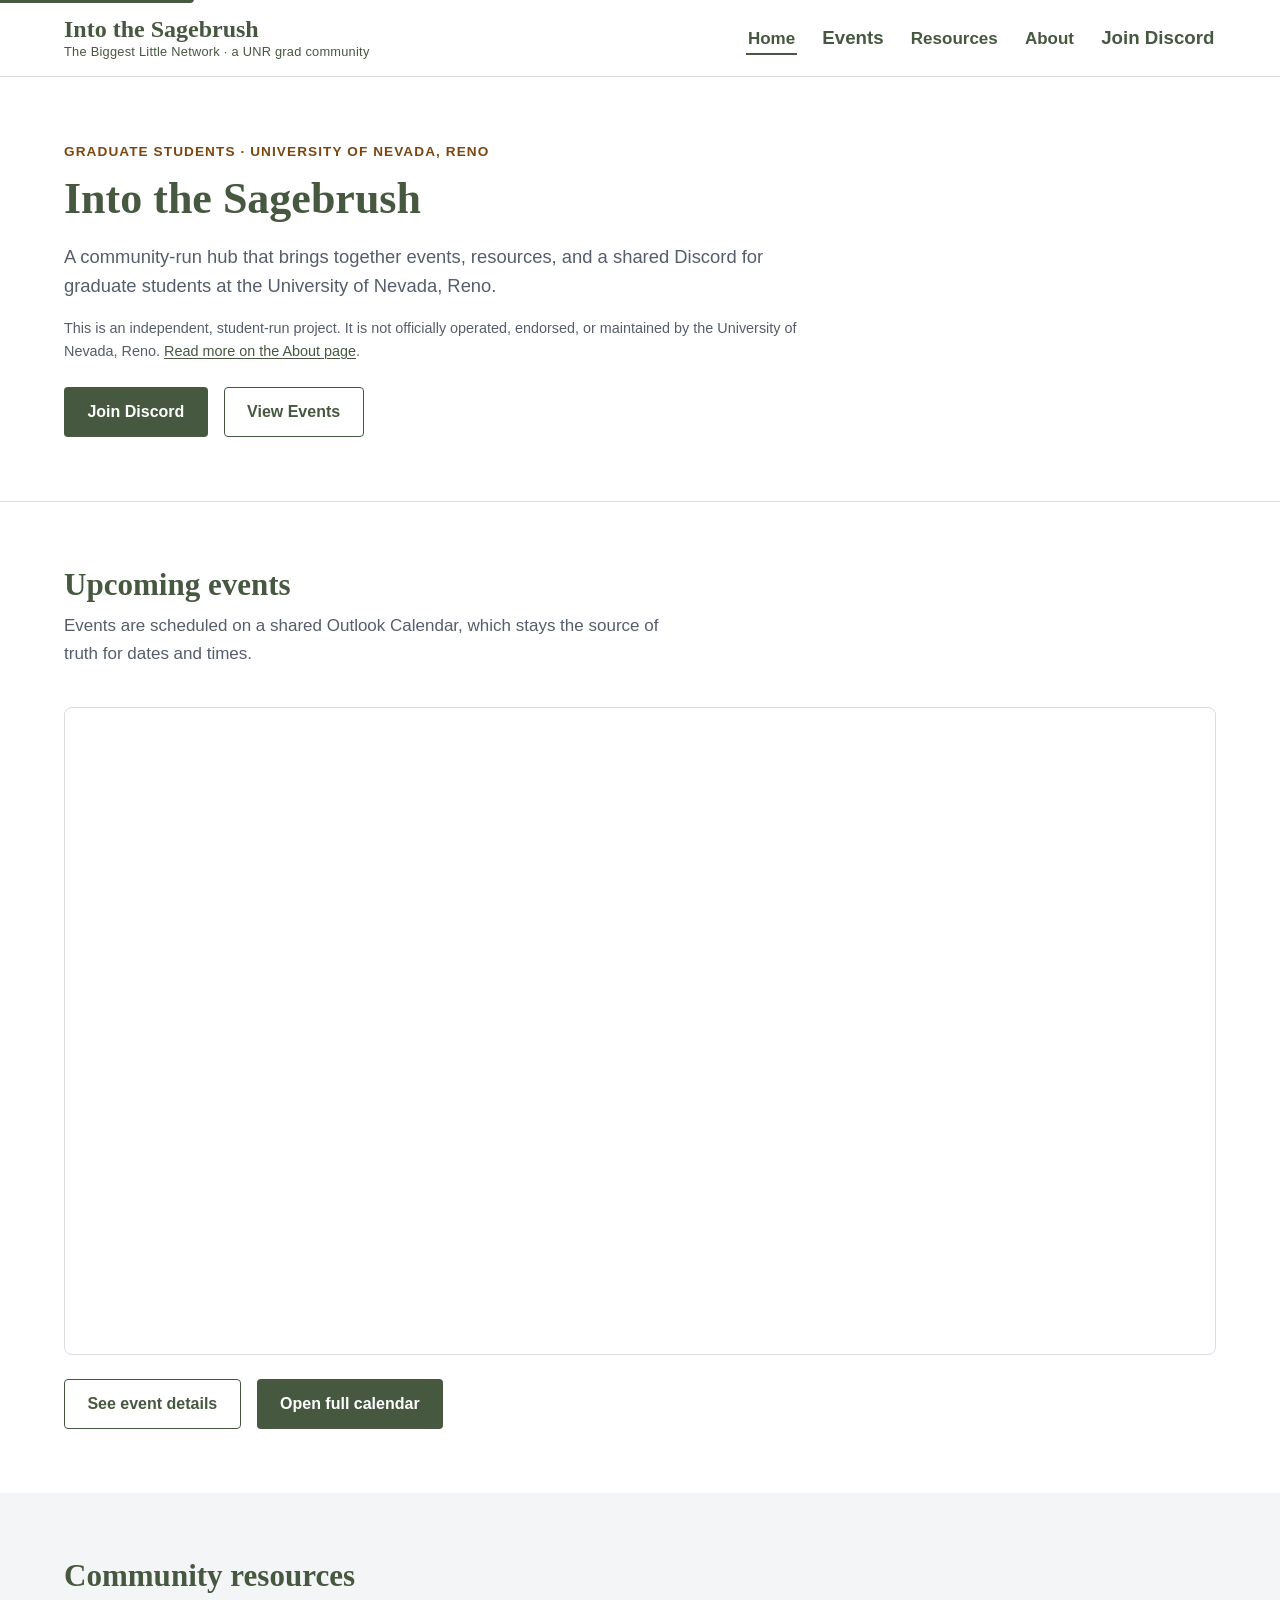
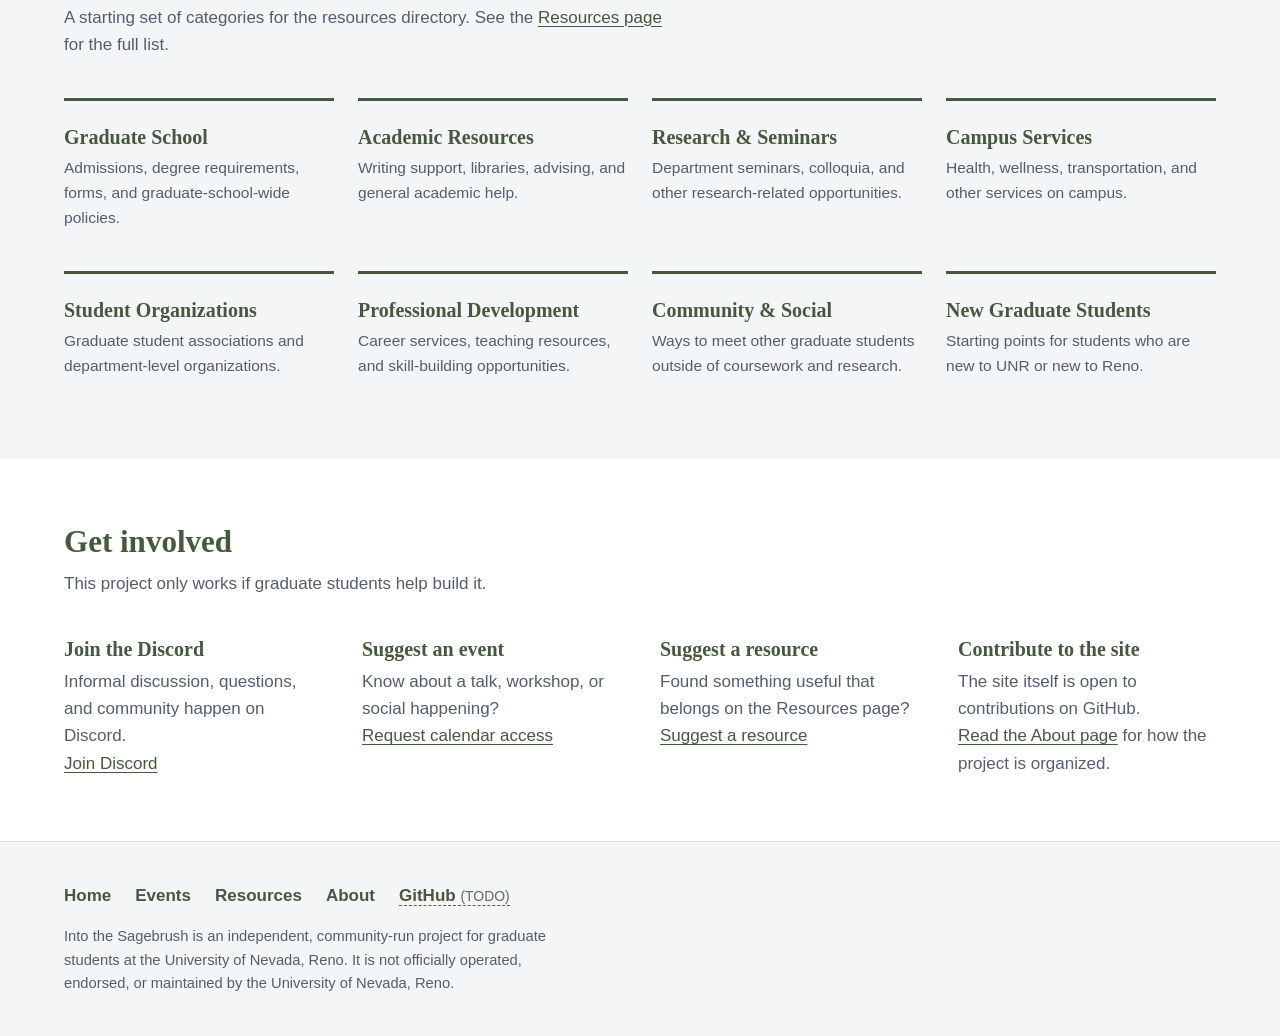
==== index.html @ f26f5776 "Resolve remaining resource-directory TODOs honestly Four resources.html entries had no single verifi" ====
<!DOCTYPE html>
<html lang="en">
<head>
  <meta charset="UTF-8" />
  <meta name="viewport" content="width=device-width, initial-scale=1" />
  <title>Into the Sagebrush</title>
  <meta name="description" content="A community-run hub for graduate students at the University of Nevada, Reno: events, resources, and a shared Discord community." />
  <meta name="og:title" content="Into the Sagebrush" />
  <meta name="og:description" content="A community-run hub for graduate students at the University of Nevada, Reno." />
  <meta name="og:type" content="website" />
  <meta name="og:site_name" content="Into the Sagebrush" />
  <link rel="icon" href="assets/icons/favicon.svg" type="image/svg+xml" />
  <link rel="stylesheet" href="css/styles.css" />
  <script>document.documentElement.classList.add("js");</script>
  <script src="js/main.js" defer></script>
</head>
<body>
  <a class="skip-link" href="#main">Skip to main content</a>

  <header class="site-header">
    <div class="wrap site-header__inner">
      <a class="brand" href="index.html">
        <span class="brand__name">Into the Sagebrush</span>
        <span class="brand__tagline">The Biggest Little Network &middot; a UNR grad community</span>
      </a>

      <button type="button" class="nav-toggle" aria-expanded="false" aria-controls="primary-nav">
        <span class="nav-toggle__icon" aria-hidden="true"></span>
        <span class="nav-toggle__label">Menu</span>
      </button>

      <nav class="site-nav" id="primary-nav" aria-label="Primary">
        <ul class="nav-list">
          <li><a href="index.html" aria-current="page">Home</a></li>
          <li><a href="events.html" class="nav-link--featured">Events</a></li>
          <li><a href="resources.html">Resources</a></li>
          <li><a href="about.html">About</a></li>
          <li>
            <a href="resources.html#community" class="nav-link--featured">Join Discord</a>
          </li>
        </ul>
      </nav>
    </div>
  </header>

  <main id="main">
    <section class="hero">
      <div class="wrap">
        <p class="hero__eyebrow">Graduate students &middot; University of Nevada, Reno</p>
        <h1>Into the Sagebrush</h1>
        <p class="hero__lede">
          A community-run hub that brings together events, resources, and a shared Discord
          for graduate students at the University of Nevada, Reno.
        </p>
        <p class="hero__disclaimer">
          This is an independent, student-run project. It is not officially operated,
          endorsed, or maintained by the University of Nevada, Reno.
          <a href="about.html">Read more on the About page</a>.
        </p>
        <div class="btn-row">
          <a href="resources.html#community" class="btn btn--primary">Join Discord</a>
          <a href="events.html" class="btn btn--secondary">View Events</a>
        </div>
      </div>
    </section>

    <section class="section" aria-labelledby="calendar-heading">
      <div class="wrap">
        <div class="section-heading">
          <h2 id="calendar-heading">Upcoming events</h2>
          <p>
            Events are scheduled on a shared Outlook Calendar, which stays the source of truth
            for dates and times.
          </p>
        </div>

        <div class="calendar-frame-wrap">
          <iframe
            src="https://outlook.office365.com/owa/calendar/713b6d6cdc584bcaaad777a1920fe5b3@unr.edu/d279ae247147415f947377ece4fa14c916905851628772413744/calendar.html"
            title="Into the Sagebrush events calendar"
            loading="lazy"
          ></iframe>
        </div>

        <div class="btn-row">
          <a href="events.html" class="btn btn--secondary">See event details</a>
          <a href="https://outlook.office365.com/owa/calendar/713b6d6cdc584bcaaad777a1920fe5b3@unr.edu/d279ae247147415f947377ece4fa14c916905851628772413744/calendar.html" class="btn btn--primary">
            Open full calendar
          </a>
        </div>
      </div>
    </section>

    <section class="section section--alt" aria-labelledby="resources-heading">
      <div class="wrap">
        <div class="section-heading">
          <h2 id="resources-heading">Community resources</h2>
          <p>
            A starting set of categories for the resources directory. See the
            <a href="resources.html">Resources page</a> for the full list.
          </p>
        </div>

        <div class="category-grid">
          <div class="category-item">
            <h3><a href="resources.html#graduate-school">Graduate School</a></h3>
            <p>Admissions, degree requirements, forms, and graduate-school-wide policies.</p>
          </div>
          <div class="category-item">
            <h3><a href="resources.html#academics">Academic Resources</a></h3>
            <p>Writing support, libraries, advising, and general academic help.</p>
          </div>
          <div class="category-item">
            <h3><a href="resources.html#research">Research &amp; Seminars</a></h3>
            <p>Department seminars, colloquia, and other research-related opportunities.</p>
          </div>
          <div class="category-item">
            <h3><a href="resources.html#campus-services">Campus Services</a></h3>
            <p>Health, wellness, transportation, and other services on campus.</p>
          </div>
          <div class="category-item">
            <h3><a href="resources.html#organizations">Student Organizations</a></h3>
            <p>Graduate student associations and department-level organizations.</p>
          </div>
          <div class="category-item">
            <h3><a href="resources.html#professional-development">Professional Development</a></h3>
            <p>Career services, teaching resources, and skill-building opportunities.</p>
          </div>
          <div class="category-item">
            <h3><a href="resources.html#community">Community &amp; Social</a></h3>
            <p>Ways to meet other graduate students outside of coursework and research.</p>
          </div>
          <div class="category-item">
            <h3><a href="resources.html#incoming-students">New Graduate Students</a></h3>
            <p>Starting points for students who are new to UNR or new to Reno.</p>
          </div>
        </div>
      </div>
    </section>

    <section class="section" aria-labelledby="involved-heading">
      <div class="wrap">
        <div class="section-heading">
          <h2 id="involved-heading">Get involved</h2>
          <p>This project only works if graduate students help build it.</p>
        </div>

        <div class="involved-grid">
          <div class="involved-item">
            <h3>Join the Discord</h3>
            <p>
              Informal discussion, questions, and community happen on Discord.
              <br />
              <a href="resources.html#community">Join Discord</a>
            </p>
          </div>
          <div class="involved-item">
            <h3>Suggest an event</h3>
            <p>
              Know about a talk, workshop, or social happening?
              <br />
              <a href="https://forms.cloud.microsoft/Pages/ResponsePage.aspx?id=_Es7Ur0OA0yyuW9qF_0x2CYSX37gaR9AmyY_sDXl0M1UNU5TT1FXWjdES1NFSEVWTFdPUU1ST1lNTC4u">
                Request calendar access
              </a>
            </p>
          </div>
          <div class="involved-item">
            <h3>Suggest a resource</h3>
            <p>
              Found something useful that belongs on the Resources page?
              <br />
              <a href="https://forms.cloud.microsoft/Pages/ResponsePage.aspx?id=_Es7Ur0OA0yyuW9qF_0x2CYSX37gaR9AmyY_sDXl0M1UNllUWkowUzlKUzhIWkkzUVZSRTRRT0ExSy4u">
                Suggest a resource
              </a>
            </p>
          </div>
          <div class="involved-item">
            <h3>Contribute to the site</h3>
            <p>
              The site itself is open to contributions on GitHub.
              <br />
              <a href="about.html">Read the About page</a> for how the project is organized.
            </p>
          </div>
        </div>
      </div>
    </section>
  </main>

  <footer class="site-footer">
    <div class="wrap site-footer__inner">
      <nav aria-label="Footer">
        <ul class="footer-nav">
          <li><a href="index.html">Home</a></li>
          <li><a href="events.html">Events</a></li>
          <li><a href="resources.html">Resources</a></li>
          <li><a href="about.html">About</a></li>
          <li>
            <a href="#" class="placeholder-link" title="Placeholder — GitHub repository link not yet public (TODO_GITHUB_REPOSITORY_URL)">
              GitHub <span class="placeholder-note">(TODO)</span>
            </a>
          </li>
        </ul>
      </nav>
      <p class="disclaimer">
        Into the Sagebrush is an independent, community-run project for graduate students
        at the University of Nevada, Reno. It is not officially operated, endorsed, or
        maintained by the University of Nevada, Reno.
      </p>
    </div>
  </footer>
</body>
</html>
---- css/styles.css ----
/*
  UNR Graduate Community — stylesheet
  Plain CSS, no build step. Organized top to bottom:
  reset -> tokens -> layout -> typography -> components -> page sections -> utilities -> media queries
*/

/* ---------- Reset ---------- */
*,
*::before,
*::after {
  box-sizing: border-box;
}

html {
  -webkit-text-size-adjust: 100%;
}

body {
  margin: 0;
}

img,
svg {
  max-width: 100%;
  display: block;
}

h1,
h2,
h3,
h4,
p,
figure,
blockquote,
dl,
dd {
  margin: 0;
}

ul,
ol {
  margin: 0;
  padding: 0;
  list-style: none;
}

a {
  color: inherit;
}

button {
  font: inherit;
  color: inherit;
  background: none;
  border: none;
  cursor: pointer;
}

input,
textarea,
select {
  font: inherit;
}

/* ---------- Design tokens ---------- */
:root {
  --color-bg: #ffffff;
  --color-bg-alt: #f4f5f7;
  --color-bg-inset: #edf0f4;
  --color-border: #d9dce2;
  --color-text: #1c2027;
  --color-text-muted: #565d6b;

  --color-accent: #a15c1f;
  --color-accent-dark: #7c460f;
  --color-sage: #46583f;
  --color-sage-dark: #313d2c;
  --color-focus: #2563eb;

  --color-placeholder-bg: #f8f4ec;
  --color-placeholder-border: #cdb98c;
  --color-placeholder-text: #6b5a37;

  --radius-sm: 4px;
  --radius-md: 8px;

  --font-body: -apple-system, BlinkMacSystemFont, "Segoe UI", Roboto, Helvetica, Arial, sans-serif;
  --font-heading: Georgia, Cambria, "Times New Roman", Times, serif;

  --container-width: 75rem;
  --space-1: 0.5rem;
  --space-2: 1rem;
  --space-3: 1.5rem;
  --space-4: 2.5rem;
  --space-5: 4rem;
}

/* ---------- Base ---------- */
body {
  background: var(--color-bg);
  color: var(--color-text);
  font-family: var(--font-body);
  font-size: 1.0625rem;
  line-height: 1.6;
}

h1,
h2,
h3,
h4 {
  font-family: var(--font-heading);
  font-weight: 700;
  line-height: 1.25;
  color: var(--color-sage);
}

h1 {
  font-size: clamp(2rem, 1.6rem + 1.6vw, 2.75rem);
}

h2 {
  font-size: clamp(1.5rem, 1.3rem + 0.8vw, 2rem);
}

h3 {
  font-size: 1.25rem;
}

p {
  max-width: 65ch;
}

a {
  text-decoration-thickness: 1px;
  text-underline-offset: 0.15em;
}

a:not([class]) {
  color: var(--color-sage);
}

a:not([class]):hover {
  color: var(--color-accent);
}

:focus-visible {
  outline: 3px solid var(--color-focus);
  outline-offset: 2px;
}

::selection {
  background: var(--color-accent);
  color: #fff;
}

/* ---------- Layout helpers ---------- */
.wrap {
  max-width: var(--container-width);
  margin-inline: auto;
  padding-inline: var(--space-3);
}

.section {
  padding-block: var(--space-5);
}

.section--alt {
  background: var(--color-bg-alt);
}

.section-heading {
  max-width: 42rem;
  margin-bottom: var(--space-4);
}

.section-heading p {
  color: var(--color-text-muted);
  margin-top: var(--space-1);
}

.visually-hidden {
  position: absolute;
  width: 1px;
  height: 1px;
  padding: 0;
  margin: -1px;
  overflow: hidden;
  clip: rect(0, 0, 0, 0);
  white-space: nowrap;
  border: 0;
}

/* ---------- Skip link ---------- */
.skip-link {
  position: absolute;
  left: 0;
  top: -3rem;
  background: var(--color-sage);
  color: #fff;
  padding: 0.75rem 1.25rem;
  z-index: 100;
  border-radius: 0 0 var(--radius-sm) 0;
  transition: top 0.15s ease;
}

.skip-link:focus {
  top: 0;
}

@media (prefers-reduced-motion: reduce) {
  .skip-link {
    transition: none;
  }
}

/* ---------- Header / Nav ---------- */
.site-header {
  border-bottom: 1px solid var(--color-border);
  background: var(--color-bg);
}

.site-header__inner {
  display: flex;
  align-items: center;
  justify-content: space-between;
  padding-block: var(--space-2);
  gap: var(--space-3);
}

.brand {
  display: flex;
  flex-direction: column;
  gap: 0.1rem;
  text-decoration: none;
  line-height: 1.15;
}

.brand__name {
  font-family: var(--font-heading);
  font-weight: 700;
  color: var(--color-sage);
  font-size: 1.5rem;
}

.brand__tagline {
  font-family: var(--font-body);
  font-weight: 500;
  color: var(--color-sage);
  font-size: 0.8rem;
  letter-spacing: 0.02em;
}

.nav-toggle {
  display: none;
  align-items: center;
  gap: 0.5rem;
  padding: 0.5rem 0.75rem;
  border: 1px solid var(--color-border);
  border-radius: var(--radius-sm);
  min-height: 44px;
}

.nav-toggle__icon,
.nav-toggle__icon::before,
.nav-toggle__icon::after {
  display: block;
  width: 20px;
  height: 2px;
  background: var(--color-text);
}

.nav-toggle__icon {
  position: relative;
}

.nav-toggle__icon::before,
.nav-toggle__icon::after {
  content: "";
  position: absolute;
  left: 0;
}

.nav-toggle__icon::before {
  top: -6px;
}

.nav-toggle__icon::after {
  top: 6px;
}

.nav-list {
  display: flex;
  flex-wrap: wrap;
  align-items: center;
  gap: var(--space-3);
}

.nav-list a {
  color: var(--color-sage);
  text-decoration: none;
  font-weight: 600;
  padding: 0.35rem 0.1rem;
  border-bottom: 2px solid transparent;
}

.nav-list a:hover {
  border-bottom-color: var(--color-accent);
}

.nav-list a[aria-current="page"] {
  border-bottom-color: var(--color-sage);
}

.nav-list .placeholder-link {
  font-weight: 600;
}

.nav-list a.nav-link--featured {
  font-size: 1.1em;
  font-weight: 700;
}

/* ---------- Buttons ---------- */
.btn {
  display: inline-flex;
  align-items: center;
  justify-content: center;
  gap: 0.5rem;
  min-height: 44px;
  padding: 0.7rem 1.4rem;
  border-radius: var(--radius-sm);
  border: 1px solid transparent;
  font-weight: 600;
  text-decoration: none;
  font-size: 1rem;
}

.btn--primary {
  background: var(--color-sage);
  color: #fff;
}

.btn--primary:hover {
  background: var(--color-sage-dark);
}

.btn--secondary {
  background: transparent;
  color: var(--color-sage);
  border-color: var(--color-sage);
}

.btn--secondary:hover {
  background: var(--color-bg-alt);
}

.btn-row {
  display: flex;
  flex-wrap: wrap;
  gap: var(--space-2);
  margin-top: var(--space-3);
}

/* ---------- Placeholder pattern ---------- */
.placeholder-link {
  color: var(--color-placeholder-text);
  border-bottom: 1px dashed var(--color-placeholder-text);
  text-decoration: none;
  cursor: not-allowed;
}

.placeholder-note {
  font-size: 0.82em;
  font-weight: 400;
  opacity: 0.85;
}

.btn.placeholder-link {
  background: var(--color-placeholder-bg);
  color: var(--color-placeholder-text);
  border: 1px dashed var(--color-placeholder-border);
}

.placeholder-box {
  border: 1px dashed var(--color-placeholder-border);
  background: var(--color-placeholder-bg);
  color: var(--color-placeholder-text);
  border-radius: var(--radius-md);
  padding: var(--space-4);
  text-align: center;
}

.placeholder-box h3 {
  color: var(--color-placeholder-text);
  margin-bottom: var(--space-1);
}

.placeholder-box code {
  display: inline-block;
  margin-top: var(--space-1);
  font-size: 0.85rem;
  background: rgba(0, 0, 0, 0.05);
  padding: 0.15rem 0.4rem;
  border-radius: var(--radius-sm);
}

/* ---------- Hero ---------- */
.hero {
  padding-block: var(--space-5);
  border-bottom: 1px solid var(--color-border);
}

.hero__eyebrow {
  color: var(--color-accent-dark);
  font-weight: 700;
  text-transform: uppercase;
  font-size: 0.85rem;
  letter-spacing: 0.08em;
}

.hero h1 {
  margin-top: var(--space-1);
}

.hero__lede {
  margin-top: var(--space-2);
  font-size: 1.15rem;
  color: var(--color-text-muted);
  max-width: 48rem;
}

.hero__disclaimer {
  margin-top: var(--space-2);
  font-size: 0.9rem;
  color: var(--color-text-muted);
  max-width: 48rem;
}

/* ---------- Calendar ---------- */
.calendar-frame-wrap {
  position: relative;
  width: 100%;
  aspect-ratio: 4 / 3;
  border: 1px solid var(--color-border);
  border-radius: var(--radius-md);
  overflow: hidden;
}

.calendar-frame-wrap iframe {
  width: 100%;
  height: 100%;
  border: 0;
}

@media (min-width: 640px) {
  .calendar-frame-wrap {
    aspect-ratio: 16 / 9;
  }
}

/* ---------- Discord widget ---------- */
.discord-widget-wrap iframe {
  width: 100%;
  max-width: 350px;
  height: 500px;
  border: 0;
  border-radius: var(--radius-md);
}

/* ---------- Category / resource grids ---------- */
.category-grid {
  display: grid;
  grid-template-columns: repeat(auto-fit, minmax(15rem, 1fr));
  gap: var(--space-3);
}

.category-item {
  border-top: 3px solid var(--color-sage);
  padding: var(--space-3) 0 var(--space-2);
}

.category-item h3 {
  margin-bottom: 0.4rem;
}

.category-item h3 a {
  text-decoration: none;
}

.category-item h3 a:hover {
  color: var(--color-accent);
}

.category-item p {
  color: var(--color-text-muted);
  font-size: 0.97rem;
}

/* ---------- Resource lists ---------- */
.resource-section {
  padding-block: var(--space-4);
  border-bottom: 1px solid var(--color-border);
}

.resource-section:last-child {
  border-bottom: none;
}

.resource-list {
  margin-top: var(--space-2);
  display: grid;
  gap: var(--space-2);
}

.resource-item {
  padding: var(--space-2) 0;
  border-bottom: 1px solid var(--color-border);
  display: flex;
  flex-wrap: wrap;
  justify-content: space-between;
  gap: var(--space-1) var(--space-3);
}

.resource-item:last-child {
  border-bottom: none;
}

.resource-item__title {
  font-weight: 600;
}

a.resource-item__title {
  color: var(--color-sage);
  text-decoration: none;
}

a.resource-item__title:hover {
  color: var(--color-accent);
  text-decoration: underline;
}

.resource-item__note {
  color: var(--color-text-muted);
  font-size: 0.95rem;
  flex-basis: 100%;
}

.todo-tag {
  display: inline-block;
  font-size: 0.75rem;
  font-weight: 700;
  letter-spacing: 0.04em;
  color: var(--color-placeholder-text);
  background: var(--color-placeholder-bg);
  border: 1px solid var(--color-placeholder-border);
  border-radius: var(--radius-sm);
  padding: 0.1rem 0.4rem;
}

/* ---------- Events categories ---------- */
.tag-list {
  display: flex;
  flex-wrap: wrap;
  gap: 0.5rem;
  margin-top: var(--space-2);
}

.tag {
  border: 1px solid var(--color-border);
  border-radius: 999px;
  padding: 0.3rem 0.9rem;
  font-size: 0.9rem;
  color: var(--color-text-muted);
}

/* ---------- Get involved ---------- */
.involved-grid {
  display: grid;
  grid-template-columns: repeat(auto-fit, minmax(16rem, 1fr));
  gap: var(--space-4);
}

.involved-item h3 {
  margin-bottom: 0.4rem;
}

.involved-item p {
  color: var(--color-text-muted);
}

/* ---------- Forms area (submission placeholders) ---------- */
.submission-grid {
  display: grid;
  grid-template-columns: repeat(auto-fit, minmax(18rem, 1fr));
  gap: var(--space-3);
  margin-top: var(--space-3);
}

/* ---------- Footer ---------- */
.site-footer {
  border-top: 1px solid var(--color-border);
  background: var(--color-bg-alt);
  padding-block: var(--space-4);
}

.footer-nav {
  display: flex;
  flex-wrap: wrap;
  gap: var(--space-3);
  margin-bottom: var(--space-2);
}

.footer-nav a {
  color: var(--color-sage);
  text-decoration: none;
  font-weight: 600;
}

.footer-nav a:hover {
  color: var(--color-accent);
}

.disclaimer {
  color: var(--color-text-muted);
  font-size: 0.92rem;
  max-width: 60ch;
}

.footer-meta {
  margin-top: var(--space-2);
  color: var(--color-text-muted);
  font-size: 0.85rem;
}

/* ---------- About page ---------- */
.prose > * + * {
  margin-top: var(--space-2);
}

.prose h2 {
  margin-top: var(--space-4);
}

.prose ul,
.prose ol {
  list-style: disc;
  padding-left: 1.4rem;
}

.prose ul li + li,
.prose ol li + li {
  margin-top: 0.4rem;
}

/* ---------- Small screens ---------- */
@media (max-width: 700px) {
  .js .nav-toggle {
    display: inline-flex;
  }

  .js .site-nav {
    display: none;
    width: 100%;
  }

  .js .site-nav.is-open {
    display: block;
  }

  .js .nav-list {
    flex-direction: column;
    align-items: flex-start;
    gap: var(--space-2);
    padding-block: var(--space-2);
  }

  .site-header__inner {
    flex-wrap: wrap;
  }
}

/* ---------- Reduced motion ---------- */
@media (prefers-reduced-motion: reduce) {
  * {
    scroll-behavior: auto !important;
  }
}
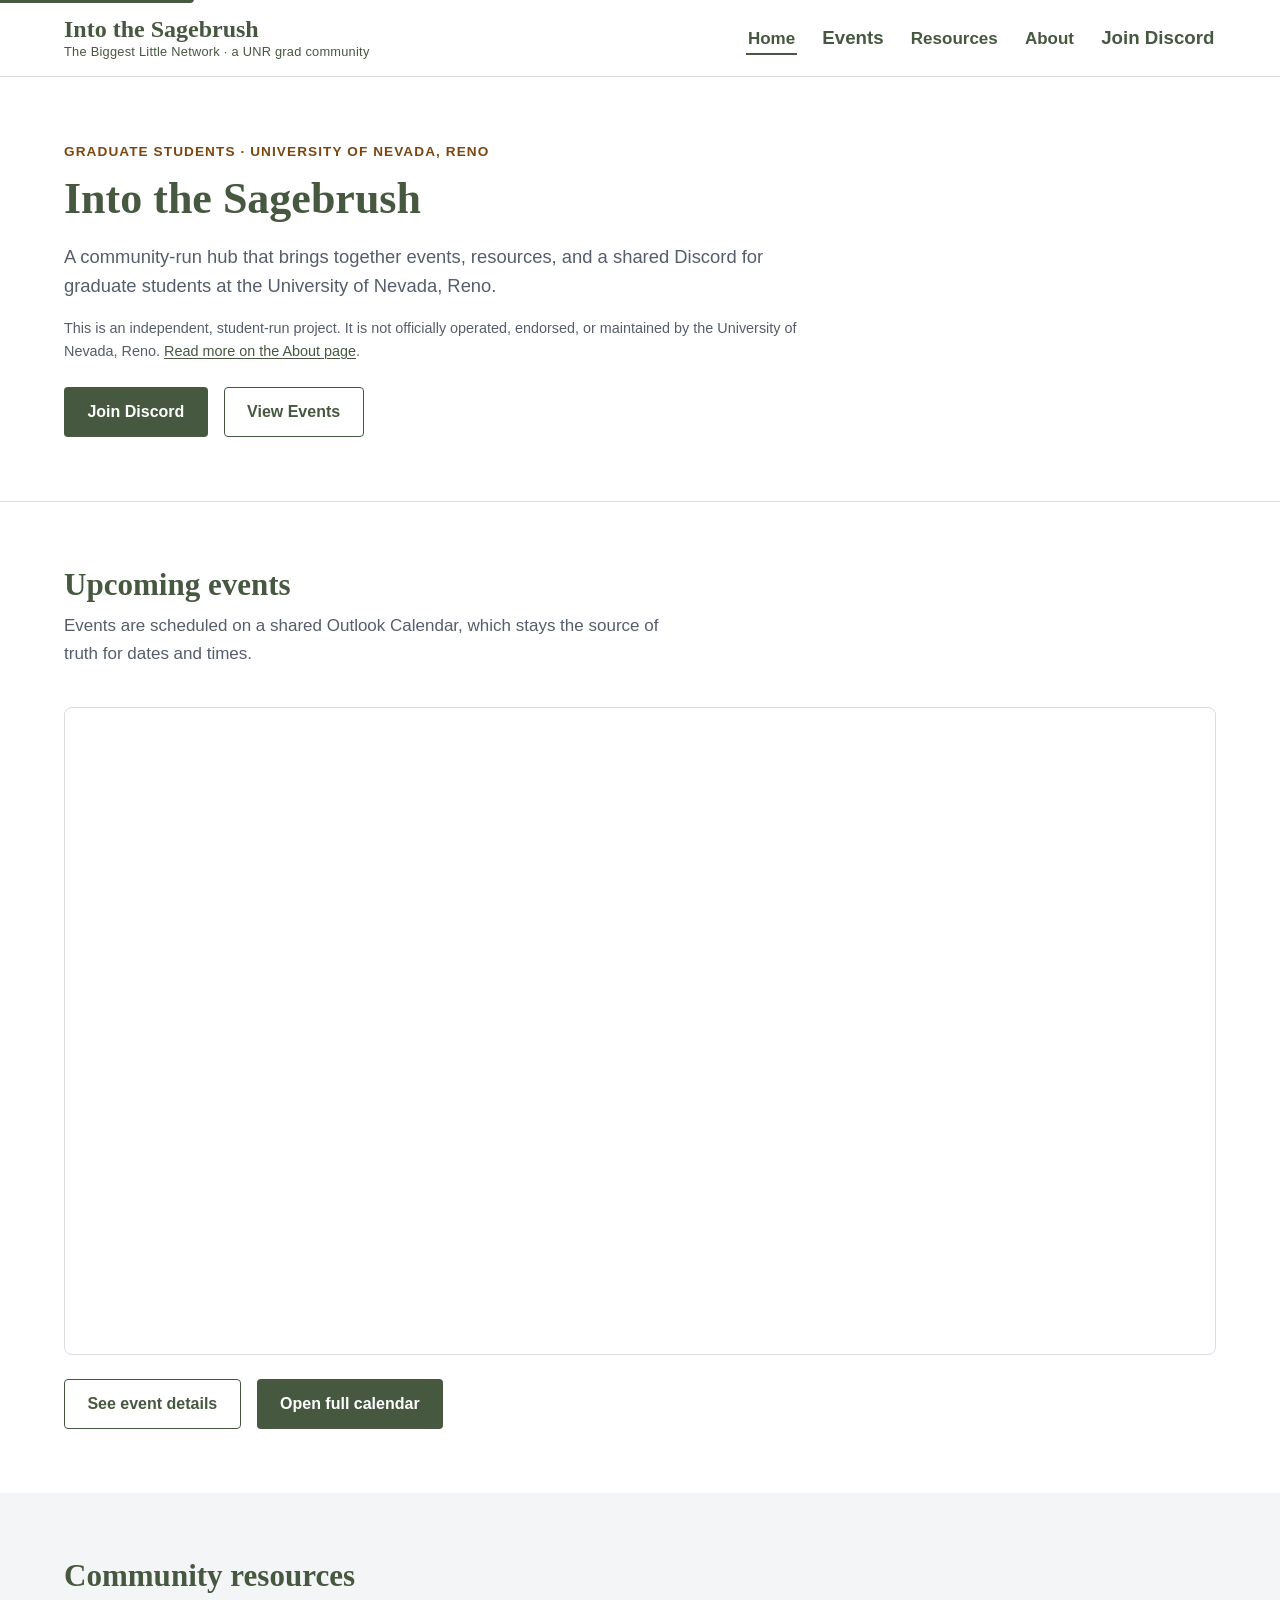
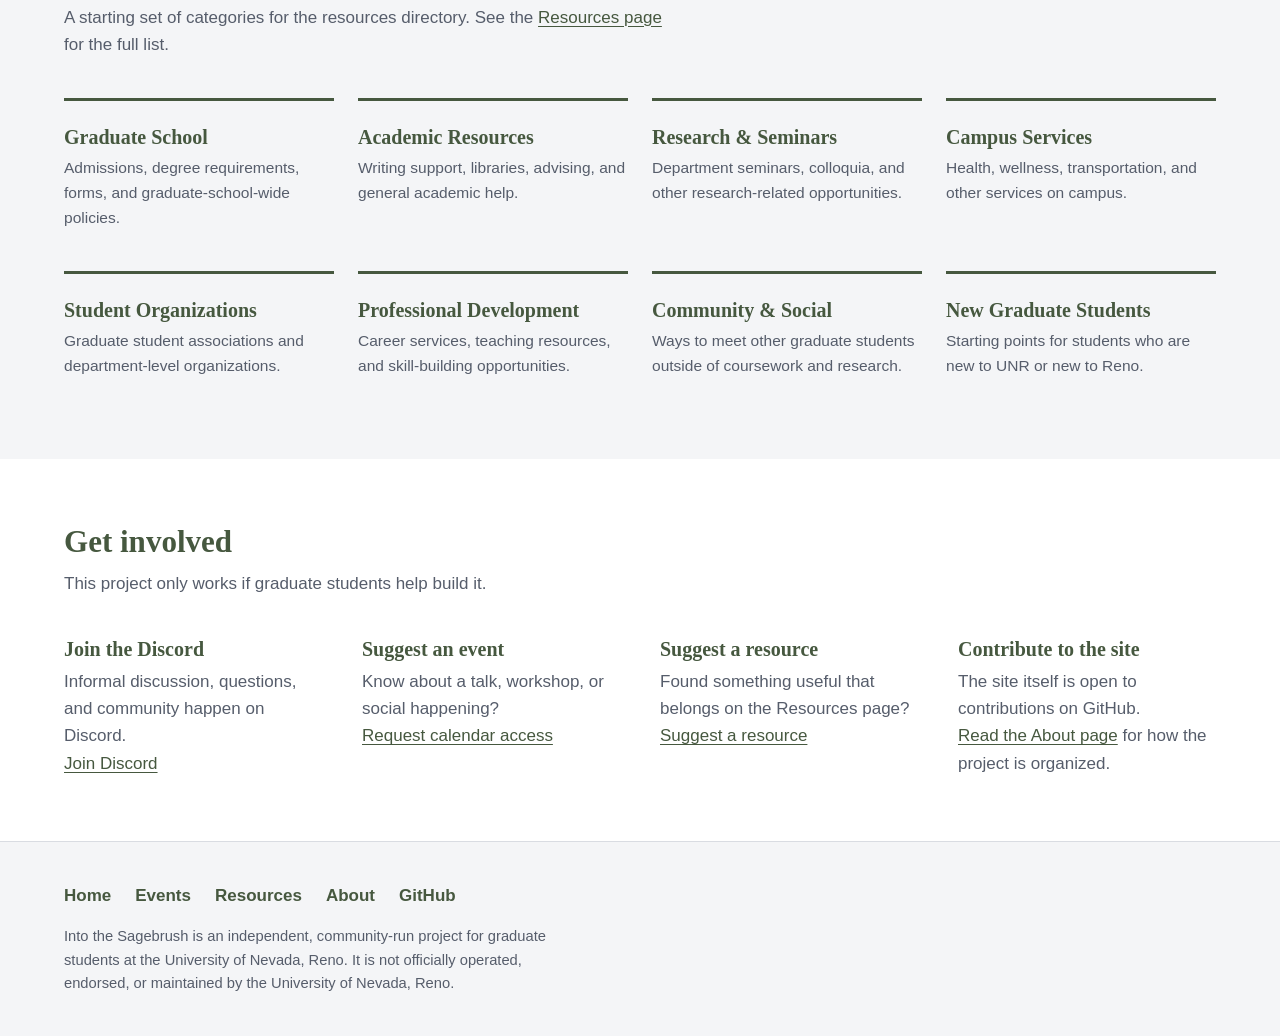
==== commit 9184faf5: "Add MIT license, resolve the GitHub repository link Adds LICENSE (MIT, per repository owner's explic" ====
--- a/index.html
+++ b/index.html
@@ -196,9 +196,7 @@
           <li><a href="resources.html">Resources</a></li>
           <li><a href="about.html">About</a></li>
           <li>
-            <a href="#" class="placeholder-link" title="Placeholder — GitHub repository link not yet public (TODO_GITHUB_REPOSITORY_URL)">
-              GitHub <span class="placeholder-note">(TODO)</span>
-            </a>
+            <a href="https://github.com/JamesMoore1998/unr-grad-community">GitHub</a>
           </li>
         </ul>
       </nav>
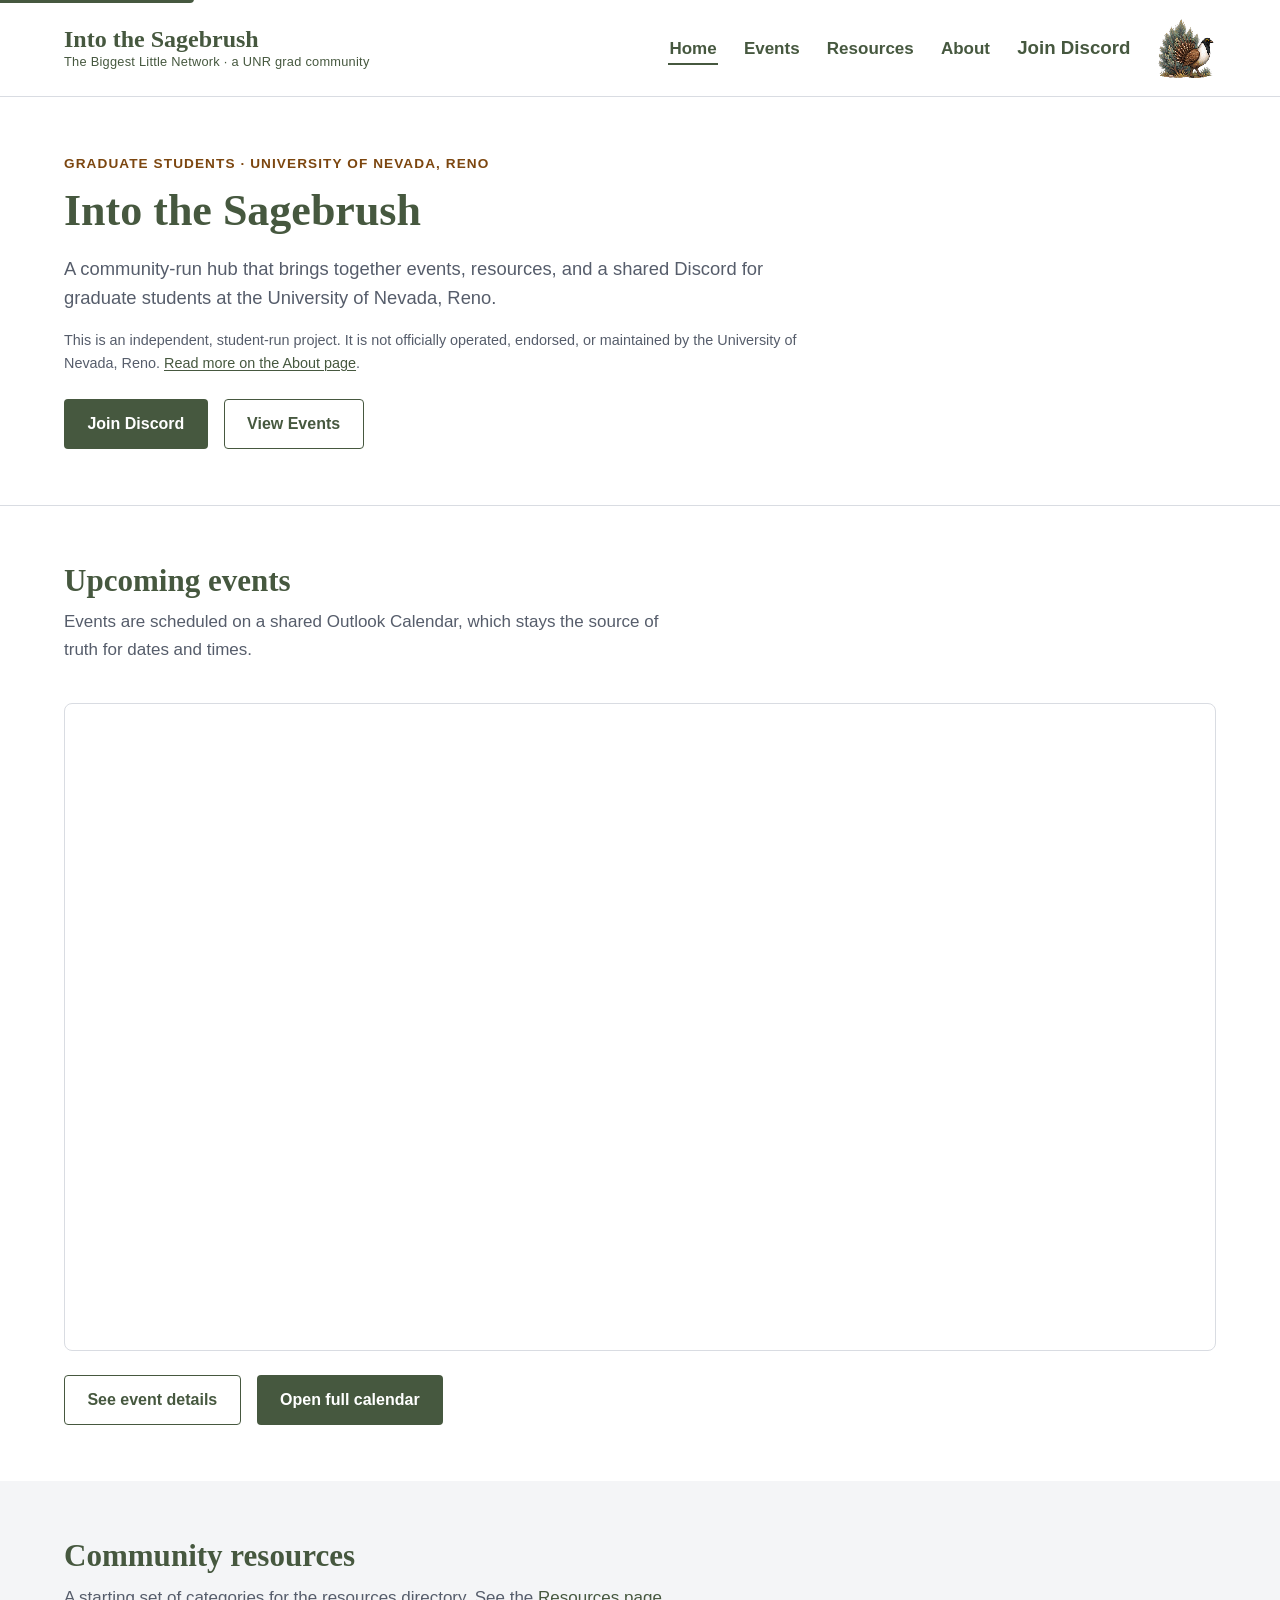
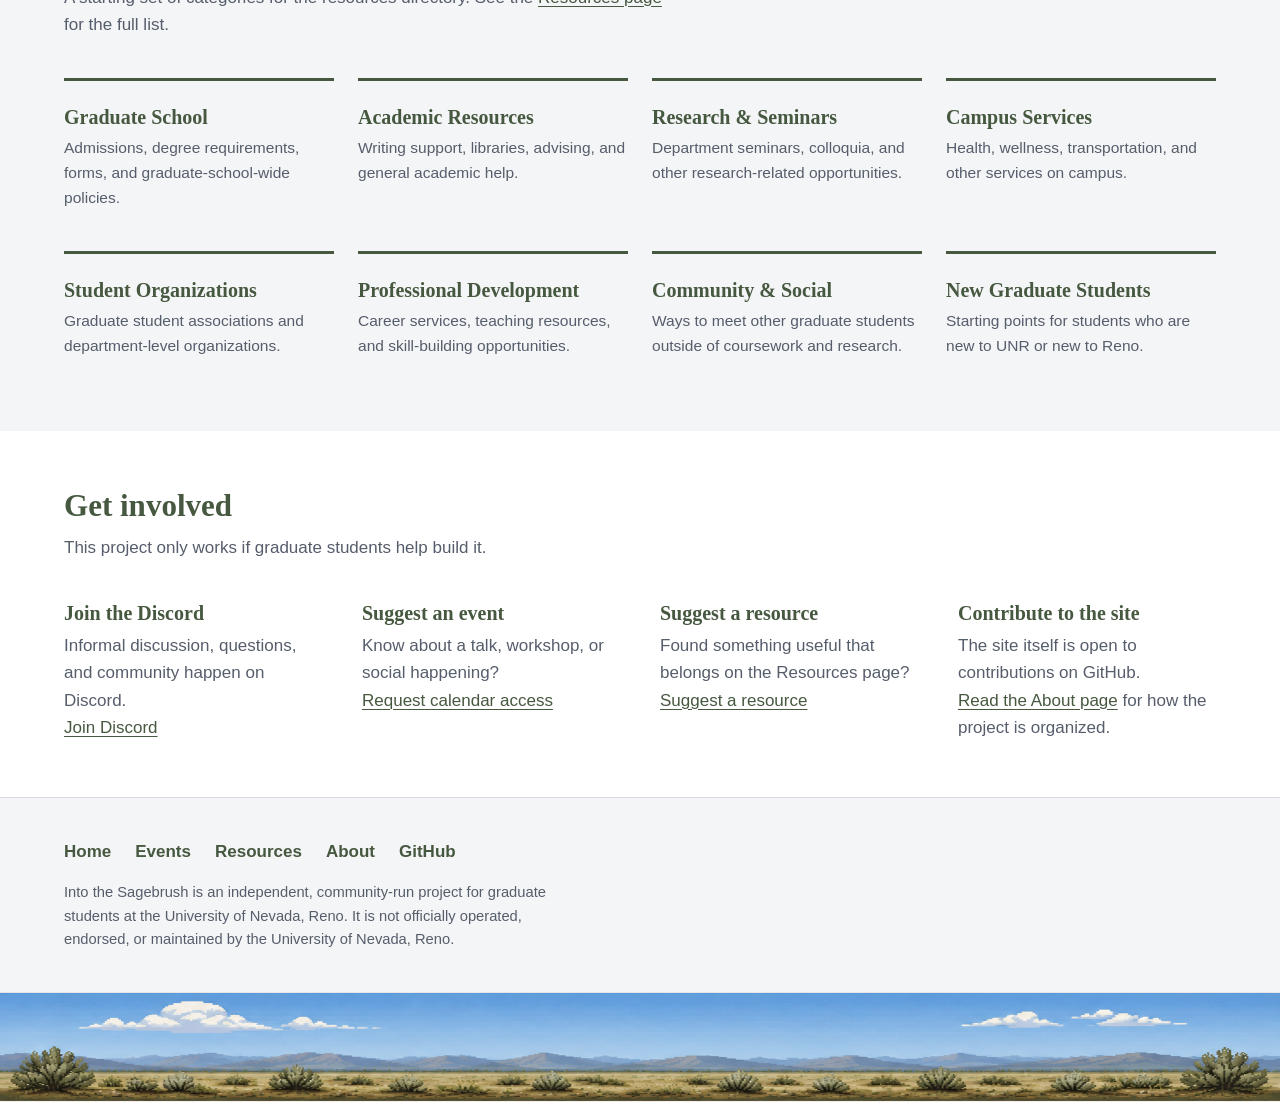
==== commit 46600eba: "Add sage grouse and pronghorn wildlife sprite animations Small decorative pixel-art natural-history " ====
--- a/index.html
+++ b/index.html
@@ -32,11 +32,23 @@
       <nav class="site-nav" id="primary-nav" aria-label="Primary">
         <ul class="nav-list">
           <li><a href="index.html" aria-current="page">Home</a></li>
-          <li><a href="events.html" class="nav-link--featured">Events</a></li>
+          <li><a href="events.html">Events</a></li>
           <li><a href="resources.html">Resources</a></li>
           <li><a href="about.html">About</a></li>
           <li>
             <a href="resources.html#community" class="nav-link--featured">Join Discord</a>
+          </li>
+          <li>
+            <!-- Sage grouse "lek" scene: small decorative natural-history detail.
+                 Purely decorative (aria-hidden). Without JS, only the sagebrush
+                 cover art is visible - see the `.js` gating in css/styles.css.
+                 Behavior lives in js/main.js under "Wildlife sprites". Safe to
+                 delete this <li> (and the matching CSS/JS "Wildlife sprites"
+                 sections) if you want it gone. -->
+            <div class="sage-grouse-scene" aria-hidden="true">
+              <div class="sage-grouse-scene__emerge"></div>
+              <p class="sage-grouse-scene__bubble" data-grouse-bubble></p>
+            </div>
           </li>
         </ul>
       </nav>
@@ -207,5 +219,18 @@
       </p>
     </div>
   </footer>
+
+  <!-- Pronghorn runner: in-flow banner at the actual bottom of the page
+       (only visible once scrolled to), JS-driven. pointer-events: none
+       throughout, so it never blocks clicks/navigation. Hidden without JS
+       and under prefers-reduced-motion — see css/styles.css. Present on
+       every page — no shared template layer in this repo, so keep this
+       block in sync across index/events/resources/about if you edit it. -->
+  <div class="pronghorn-runner" aria-hidden="true">
+    <div class="pronghorn-runner__pos">
+      <div class="pronghorn-runner__run"></div>
+      <div class="pronghorn-runner__graze"></div>
+    </div>
+  </div>
 </body>
 </html>
--- a/css/styles.css
+++ b/css/styles.css
@@ -92,7 +92,7 @@
   --space-2: 1rem;
   --space-3: 1.5rem;
   --space-4: 2.5rem;
-  --space-5: 4rem;
+  --space-5: 3.5rem;
 }
 
 /* ---------- Base ---------- */
@@ -309,6 +309,7 @@
 
 .nav-list a[aria-current="page"] {
   border-bottom-color: var(--color-sage);
+  font-weight: 700;
 }
 
 .nav-list .placeholder-link {
@@ -652,6 +653,226 @@
   margin-top: 0.4rem;
 }
 
+/* ---------- Wildlife sprites: sage grouse & pronghorn ----------
+   Small decorative natural-history details, built from hand-cropped pixel
+   art sprite sheets (see assets/sprites/) and animated with CSS steps() on
+   background-position — the frame-stepping itself needs no JS. Fully
+   decorative: aria-hidden, pointer-events: none, and gated behind the
+   `.js` class (same convention the mobile nav toggle uses) so a no-JS
+   visitor gets a sane blank state instead of a frozen mid-animation frame.
+   Behavior/timing (the emerge trigger, speech-bubble cycle, pronghorn
+   position/pauses) lives in js/main.js under "Wildlife sprites".
+
+   sage-grouse-emerge.png is an 8-frame horizontal sprite sheet (source
+   frames padded to a uniform 229x245px each, bush persistent across every
+   frame); pronghorn-run.png is 8 frames (padded to 243x212px each);
+   pronghorn-graze.png is a 5-frame stop/lower-head/graze/raise-head cycle
+   (padded to 260x236px each). All frame counts were measured directly
+   from the source reference image, not assumed - see the READMEs under
+   assets/sprites/.
+
+   Frame-stepping math uses PIXEL offsets, not percentages:
+   background-position percentages are computed from (container size -
+   background size), which inverts sign once the background is larger
+   than the container (it always is here) - easy to get backwards. Plain
+   px avoids that. For a strip of N frames displayed at DISPLAY_W each:
+   background-size: (N*DISPLAY_W)px DISPLAY_H px; steps(N-1); end position
+   -((N-1)*DISPLAY_W)px. If you swap in art with a different frame count
+   or size, update the DISPLAY_W/H and N used below to match. */
+
+.sage-grouse-scene {
+  position: relative;
+  width: 60px;
+  height: 64px;
+  pointer-events: none;
+}
+
+.sage-grouse-scene__emerge {
+  width: 100%;
+  height: 100%;
+  background-image: url("../assets/sprites/sage-grouse/sage-grouse-emerge.png");
+  background-repeat: no-repeat;
+  /* 8 frames at 60px display width each = 480px background width. */
+  background-size: 480px 64px;
+  background-position: 0 0;
+  image-rendering: pixelated;
+}
+
+.js .sage-grouse-scene.is-visible .sage-grouse-scene__emerge {
+  /* Plays the 8-frame hidden -> peek -> emerging -> fully displayed
+     sequence once (bush stays in the same place the whole time) and holds
+     on the last frame, then layers a subtle infinite breathing pulse on
+     top (a separate CSS property, so it doesn't interfere with the
+     frame-stepping animation above it). */
+  animation:
+    grouse-emerge-steps 2.4s steps(7) forwards,
+    grouse-idle-pulse 4.5s ease-in-out infinite 2.6s;
+}
+
+@keyframes grouse-emerge-steps {
+  from {
+    background-position-x: 0;
+  }
+  to {
+    /* -(8-1)*60px */
+    background-position-x: -420px;
+  }
+}
+
+@keyframes grouse-idle-pulse {
+  0%,
+  100% {
+    transform: scale(1);
+  }
+  50% {
+    transform: scale(1.02);
+  }
+}
+
+.sage-grouse-scene__bubble {
+  position: absolute;
+  left: 50%;
+  bottom: 100%;
+  transform: translate(-50%, 4px);
+  margin: 0 0 0.4rem;
+  white-space: nowrap;
+  background: var(--color-bg);
+  border: 1px solid var(--color-border);
+  border-radius: var(--radius-sm);
+  padding: 0.3rem 0.6rem;
+  font-size: 0.78rem;
+  color: var(--color-text-muted);
+  opacity: 0;
+  transition: opacity 0.6s ease, transform 0.6s ease;
+  z-index: 3;
+}
+
+.sage-grouse-scene__bubble.is-shown {
+  opacity: 1;
+  transform: translate(-50%, 0);
+}
+
+@media (prefers-reduced-motion: reduce) {
+  .js .sage-grouse-scene.is-visible .sage-grouse-scene__emerge {
+    animation: none;
+    background-position-x: -420px;
+  }
+
+  .sage-grouse-scene__bubble {
+    transition: opacity 0.2s linear;
+  }
+}
+
+/* Pronghorn runner: an in-flow banner strip at the actual bottom of the
+   page (not a fixed viewport overlay) - it only becomes visible once a
+   visitor scrolls down to it, same as any other page content. Uses a
+   cropped landscape illustration (banner-landscape.png, the scene band
+   cropped out of the wider reference image - see
+   assets/sprites/pronghorn/README.md) as its background. Hidden without
+   JS (nothing would move the pronghorn) and under reduced motion / narrow
+   viewports (see media queries below). The banner is stretched to its own
+   full width at a fixed height, so it isn't pixel-perfect at every
+   viewport width - a deliberate simplicity tradeoff over e.g. a
+   viewport-width-based aspect-ratio (which also has a real rendering bug
+   with background-image sizing in at least one browser engine we tested
+   against - see git history if revisiting this). Present on every page
+   (index/events/resources/about) - this repo has no shared template
+   layer, so the markup is duplicated identically on each page; keep them
+   in sync if you change this. */
+.pronghorn-runner {
+  display: none;
+  position: relative;
+  width: 100%;
+  height: 110px;
+  overflow: hidden;
+  pointer-events: none;
+  background-image: url("../assets/sprites/pronghorn/banner-landscape.png");
+  background-repeat: no-repeat;
+  background-size: 100% 100%;
+}
+
+.js .pronghorn-runner {
+  display: block;
+}
+
+.pronghorn-runner__pos {
+  position: absolute;
+  bottom: 18px;
+  left: 0;
+  transform: translateX(-90px);
+  transition: transform linear;
+  will-change: transform;
+}
+
+.pronghorn-runner__run {
+  width: 70px;
+  height: 61px;
+  background-image: url("../assets/sprites/pronghorn/pronghorn-run.png");
+  background-repeat: no-repeat;
+  /* 8 frames at 70px display width each = 560px background width. */
+  background-size: 560px 61px;
+  image-rendering: pixelated;
+  animation: pronghorn-run-steps 0.9s steps(7) infinite;
+}
+
+.pronghorn-runner__graze {
+  width: 70px;
+  height: 64px;
+  background-image: url("../assets/sprites/pronghorn/pronghorn-graze.png");
+  background-repeat: no-repeat;
+  /* 5 frames at 70px display width each = 350px background width. */
+  background-size: 350px 64px;
+  image-rendering: pixelated;
+  display: none;
+}
+
+.pronghorn-runner__pos.is-grazing .pronghorn-runner__run {
+  display: none;
+}
+
+.pronghorn-runner__pos.is-grazing .pronghorn-runner__graze {
+  display: block;
+  /* Plays the 5-frame stop -> lower-head -> graze -> raise-head -> stop
+     cycle once per graze pause and holds on the last (standing) frame;
+     restarts naturally each time this element toggles back from
+     display: none, so it needs no JS beyond the is-grazing class toggle
+     already driving initPronghorn()'s pauses. */
+  animation: pronghorn-graze-steps 1.8s steps(4) forwards;
+}
+
+@keyframes pronghorn-run-steps {
+  from {
+    background-position-x: 0;
+  }
+  to {
+    /* -(8-1)*70px */
+    background-position-x: -490px;
+  }
+}
+
+@keyframes pronghorn-graze-steps {
+  from {
+    background-position-x: 0;
+  }
+  to {
+    /* -(5-1)*70px */
+    background-position-x: -280px;
+  }
+}
+
+@media (prefers-reduced-motion: reduce) {
+  .js .pronghorn-runner {
+    display: none;
+  }
+}
+
+@media (max-width: 700px) {
+  .js .pronghorn-runner {
+    display: none;
+  }
+}
+/* ---------- END Wildlife sprites ---------- */
+
 /* ---------- Small screens ---------- */
 @media (max-width: 700px) {
   .js .nav-toggle {
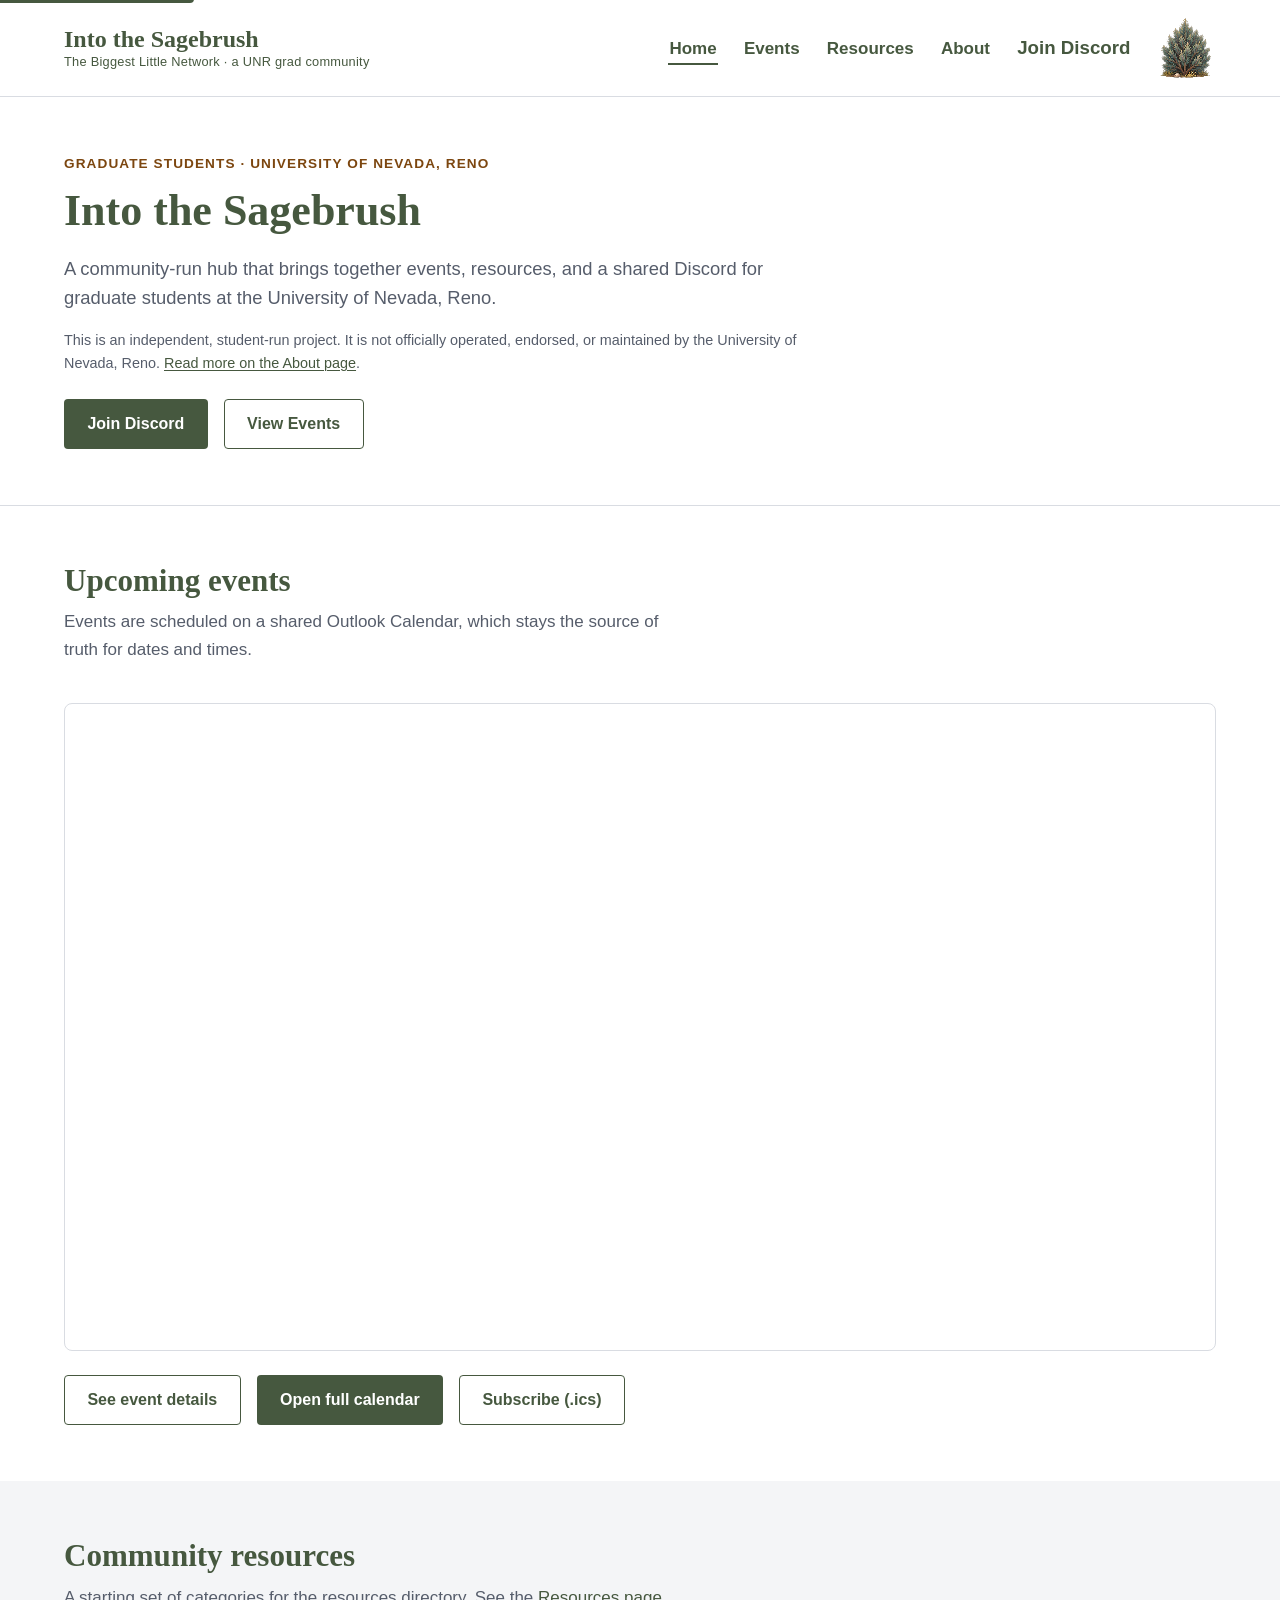
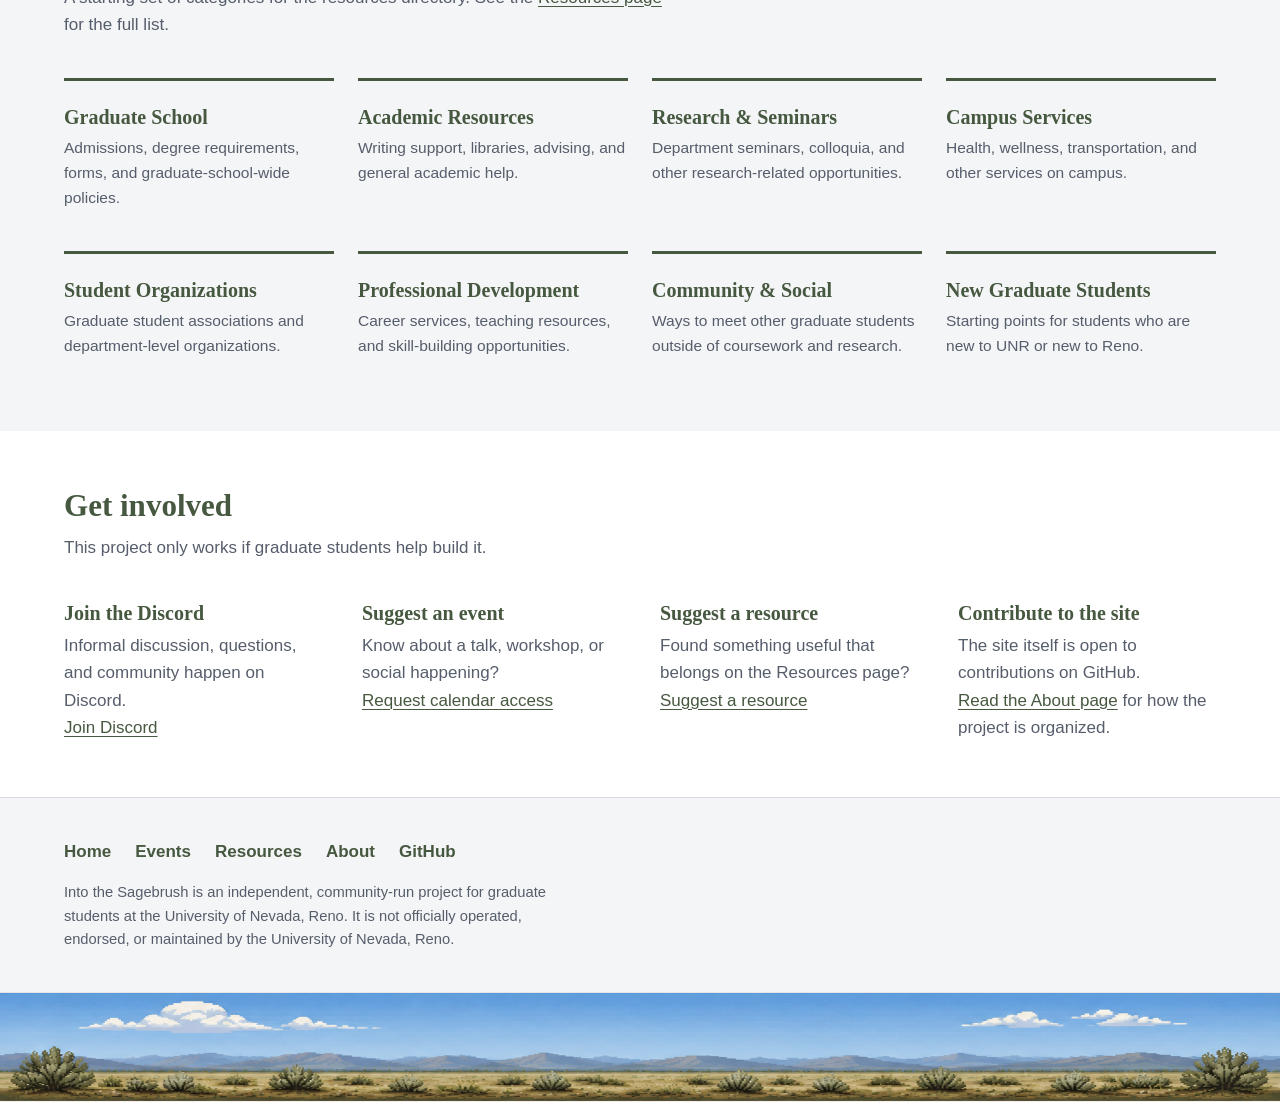
==== commit 5c599320: "Add calendar subscribe (.ics) link to the homepage Same link already present on the Events page — th" ====
--- a/index.html
+++ b/index.html
@@ -47,7 +47,6 @@
                  sections) if you want it gone. -->
             <div class="sage-grouse-scene" aria-hidden="true">
               <div class="sage-grouse-scene__emerge"></div>
-              <p class="sage-grouse-scene__bubble" data-grouse-bubble></p>
             </div>
           </li>
         </ul>
@@ -98,6 +97,9 @@
           <a href="events.html" class="btn btn--secondary">See event details</a>
           <a href="https://outlook.office365.com/owa/calendar/713b6d6cdc584bcaaad777a1920fe5b3@unr.edu/d279ae247147415f947377ece4fa14c916905851628772413744/calendar.html" class="btn btn--primary">
             Open full calendar
+          </a>
+          <a href="https://outlook.office365.com/owa/calendar/713b6d6cdc584bcaaad777a1920fe5b3@unr.edu/d279ae247147415f947377ece4fa14c916905851628772413744/calendar.ics" class="btn btn--secondary">
+            Subscribe (.ics)
           </a>
         </div>
       </div>
--- a/css/styles.css
+++ b/css/styles.css
@@ -769,10 +769,14 @@
    cropped landscape illustration (banner-landscape.png, the scene band
    cropped out of the wider reference image - see
    assets/sprites/pronghorn/README.md) as its background. Hidden without
-   JS (nothing would move the pronghorn) and under reduced motion / narrow
-   viewports (see media queries below). The banner is stretched to its own
-   full width at a fixed height, so it isn't pixel-perfect at every
-   viewport width - a deliberate simplicity tradeoff over e.g. a
+   JS (nothing would move the pronghorn) and under reduced motion (see
+   media query below). Shown at every viewport width, including mobile -
+   the background-image assets were already being downloaded there
+   regardless of visibility, so hiding it bought no bandwidth savings,
+   only a smaller/less-crowded appearance that turned out not to be
+   wanted. The banner is stretched to its own full width at a fixed
+   height, so it isn't pixel-perfect at every viewport width - a
+   deliberate simplicity tradeoff over e.g. a
    viewport-width-based aspect-ratio (which also has a real rendering bug
    with background-image sizing in at least one browser engine we tested
    against - see git history if revisiting this). Present on every page
@@ -865,12 +869,6 @@
     display: none;
   }
 }
-
-@media (max-width: 700px) {
-  .js .pronghorn-runner {
-    display: none;
-  }
-}
 /* ---------- END Wildlife sprites ---------- */
 
 /* ---------- Small screens ---------- */
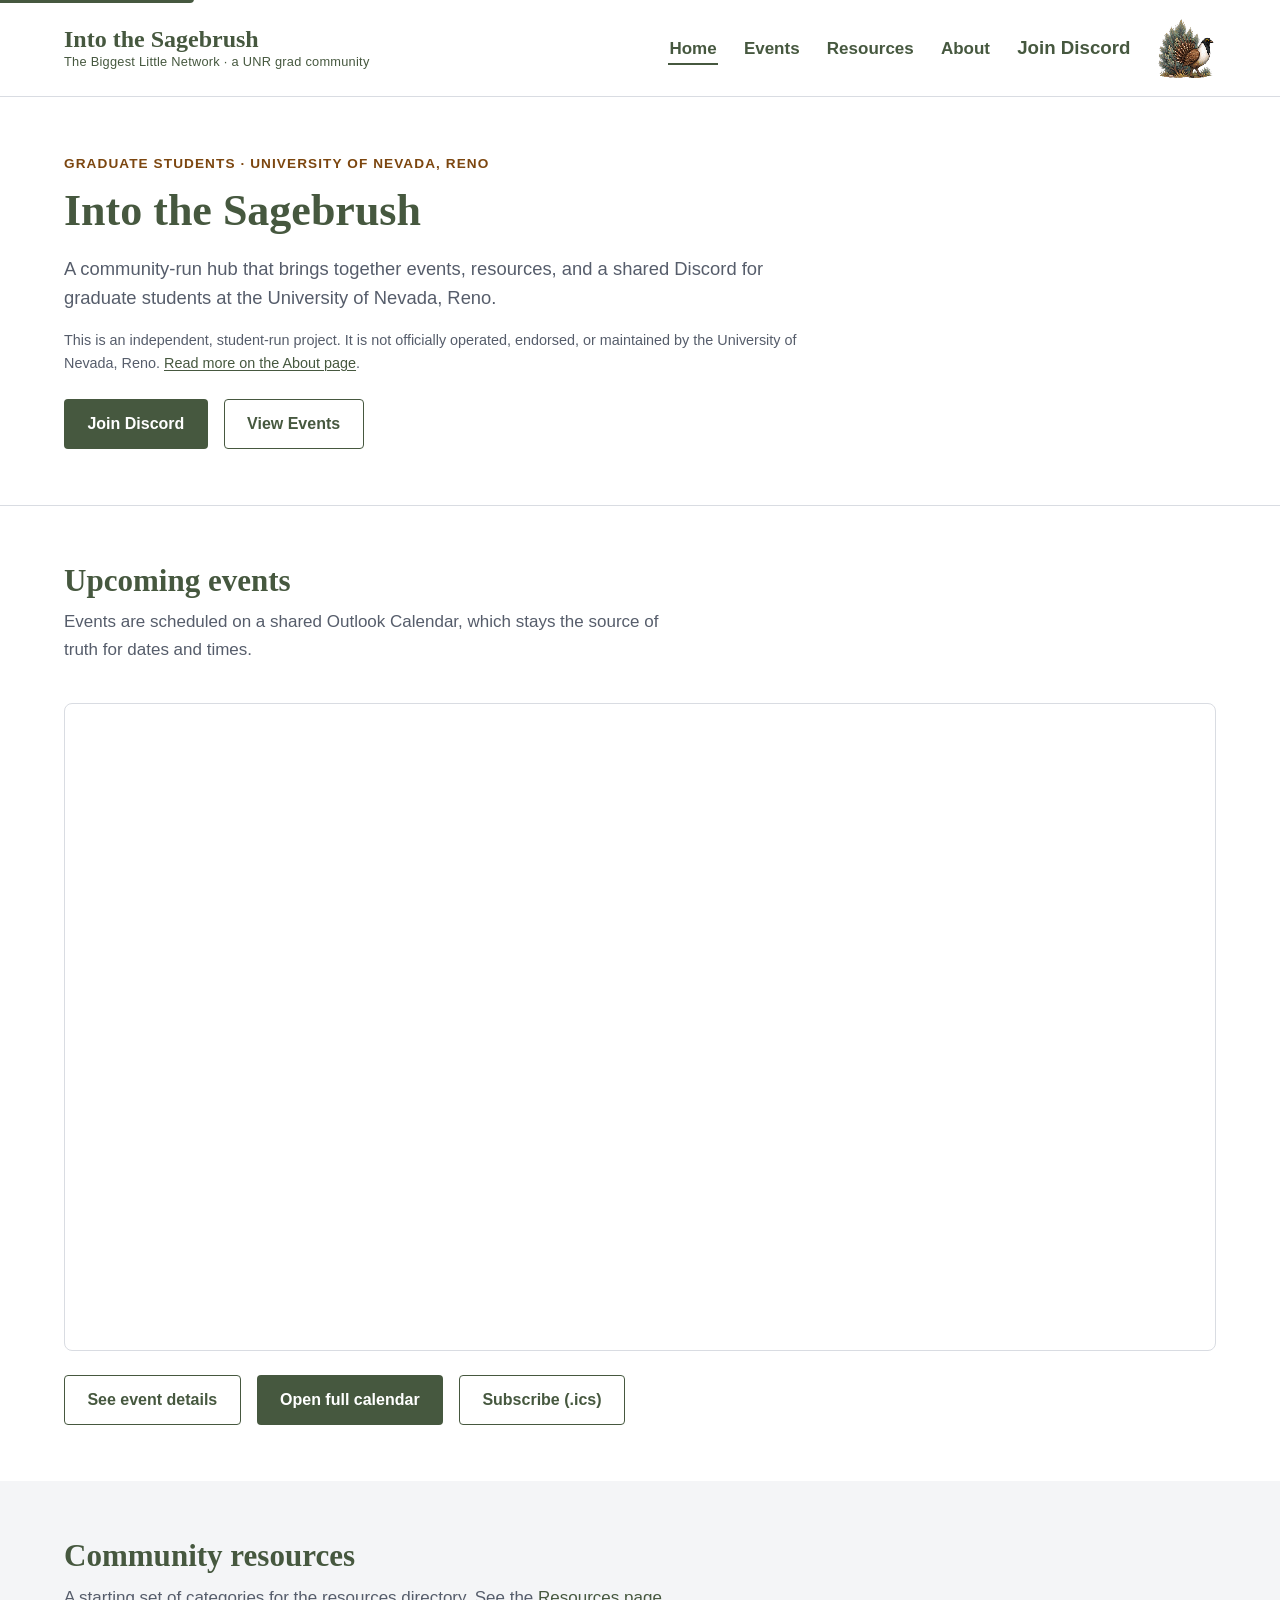
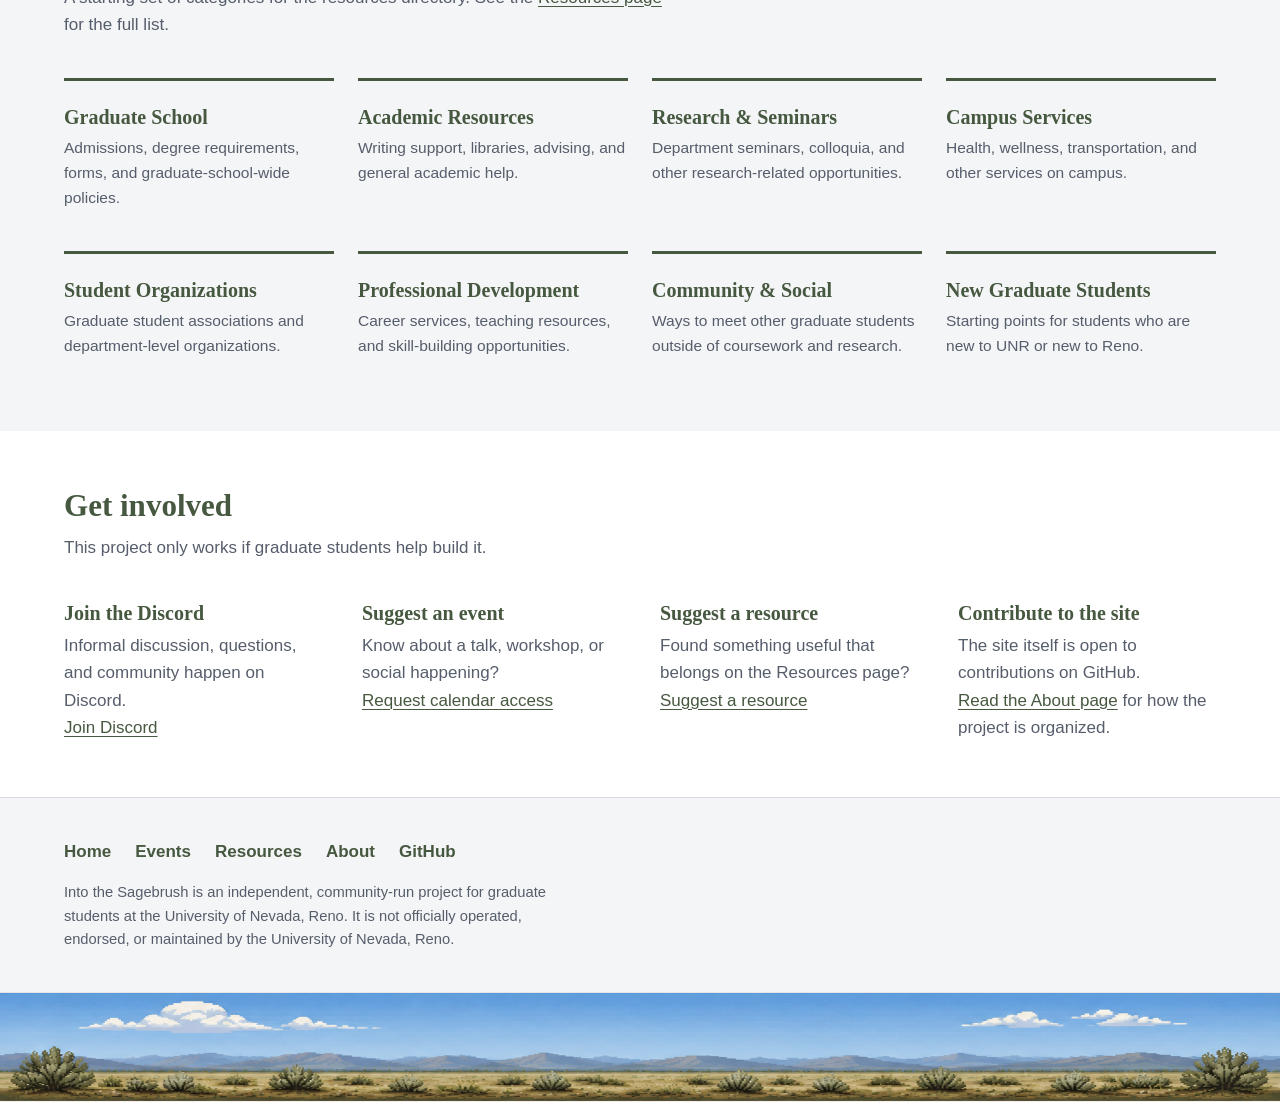
==== commit c9574b73: "Add calendar subscribe (.ics) link to the homepage Same link already present on the Events page — th" ====
--- a/index.html
+++ b/index.html
@@ -47,6 +47,7 @@
                  sections) if you want it gone. -->
             <div class="sage-grouse-scene" aria-hidden="true">
               <div class="sage-grouse-scene__emerge"></div>
+              <p class="sage-grouse-scene__bubble" data-grouse-bubble></p>
             </div>
           </li>
         </ul>
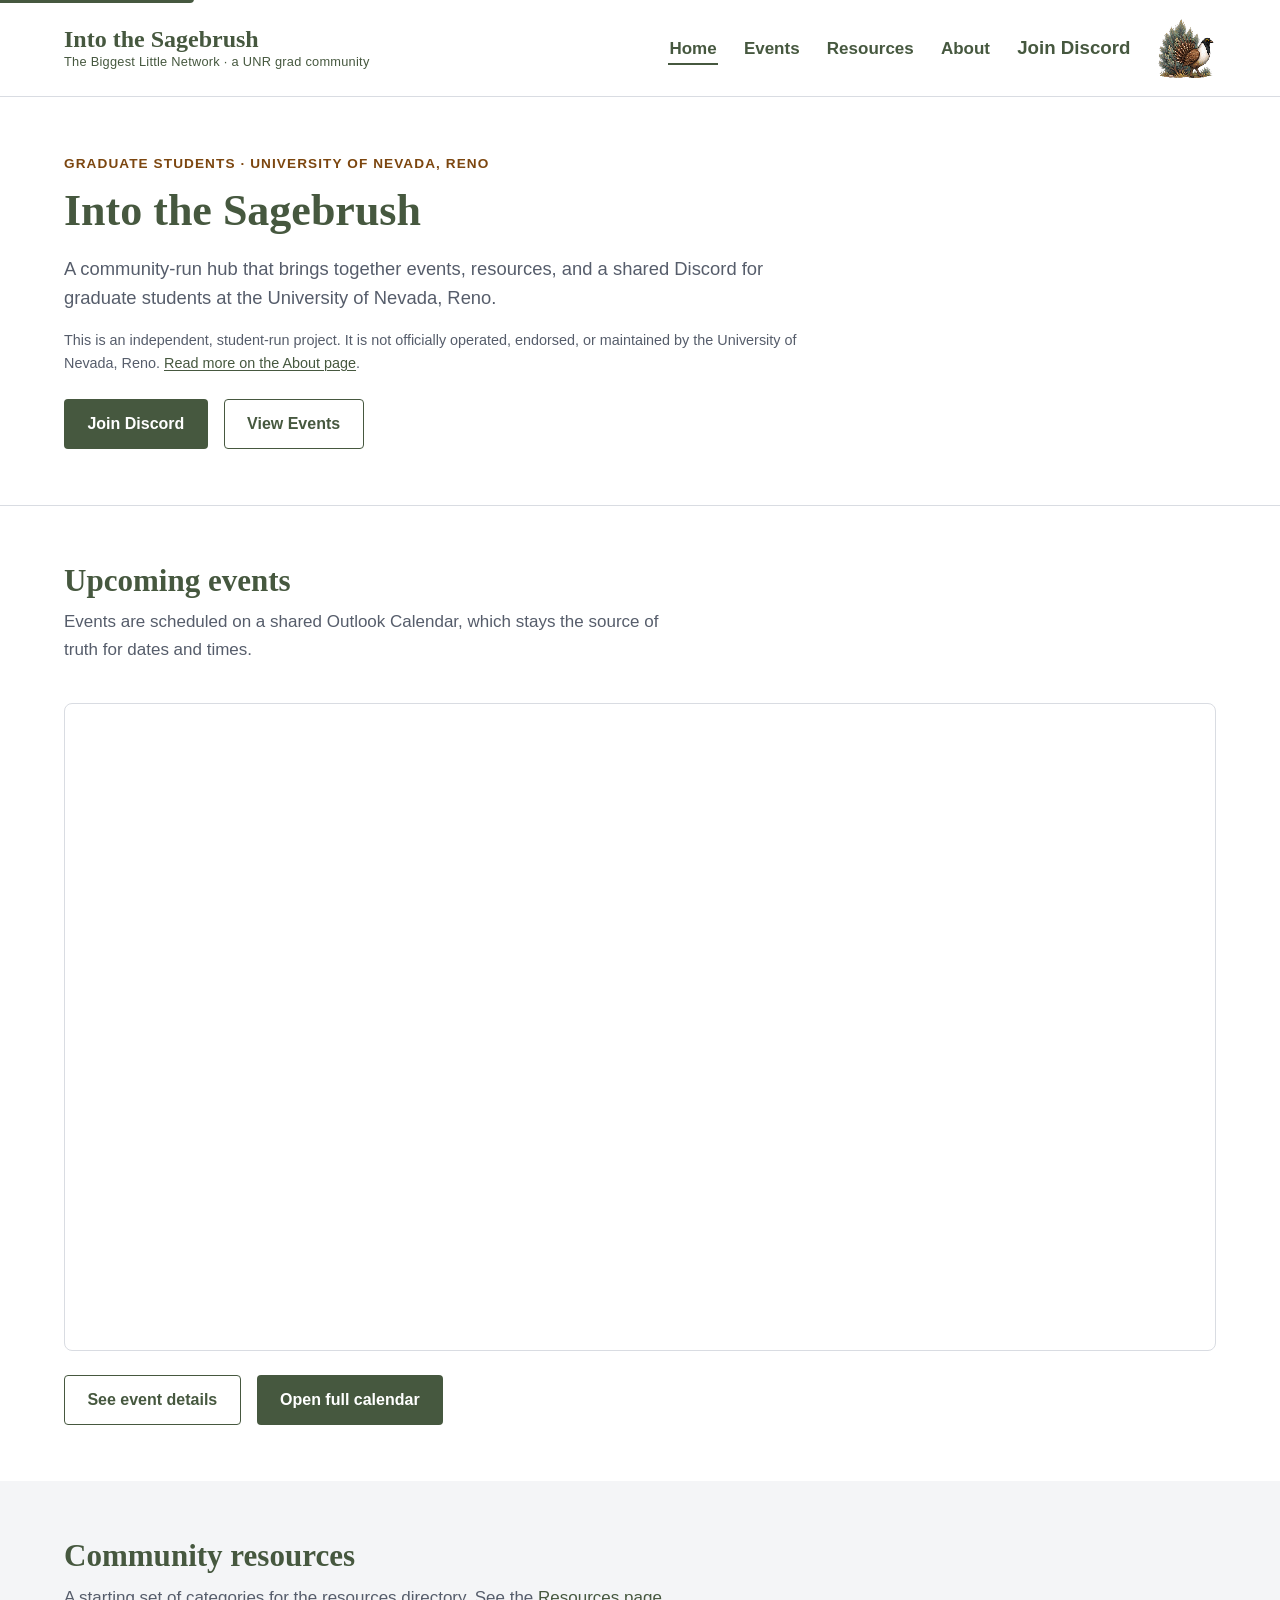
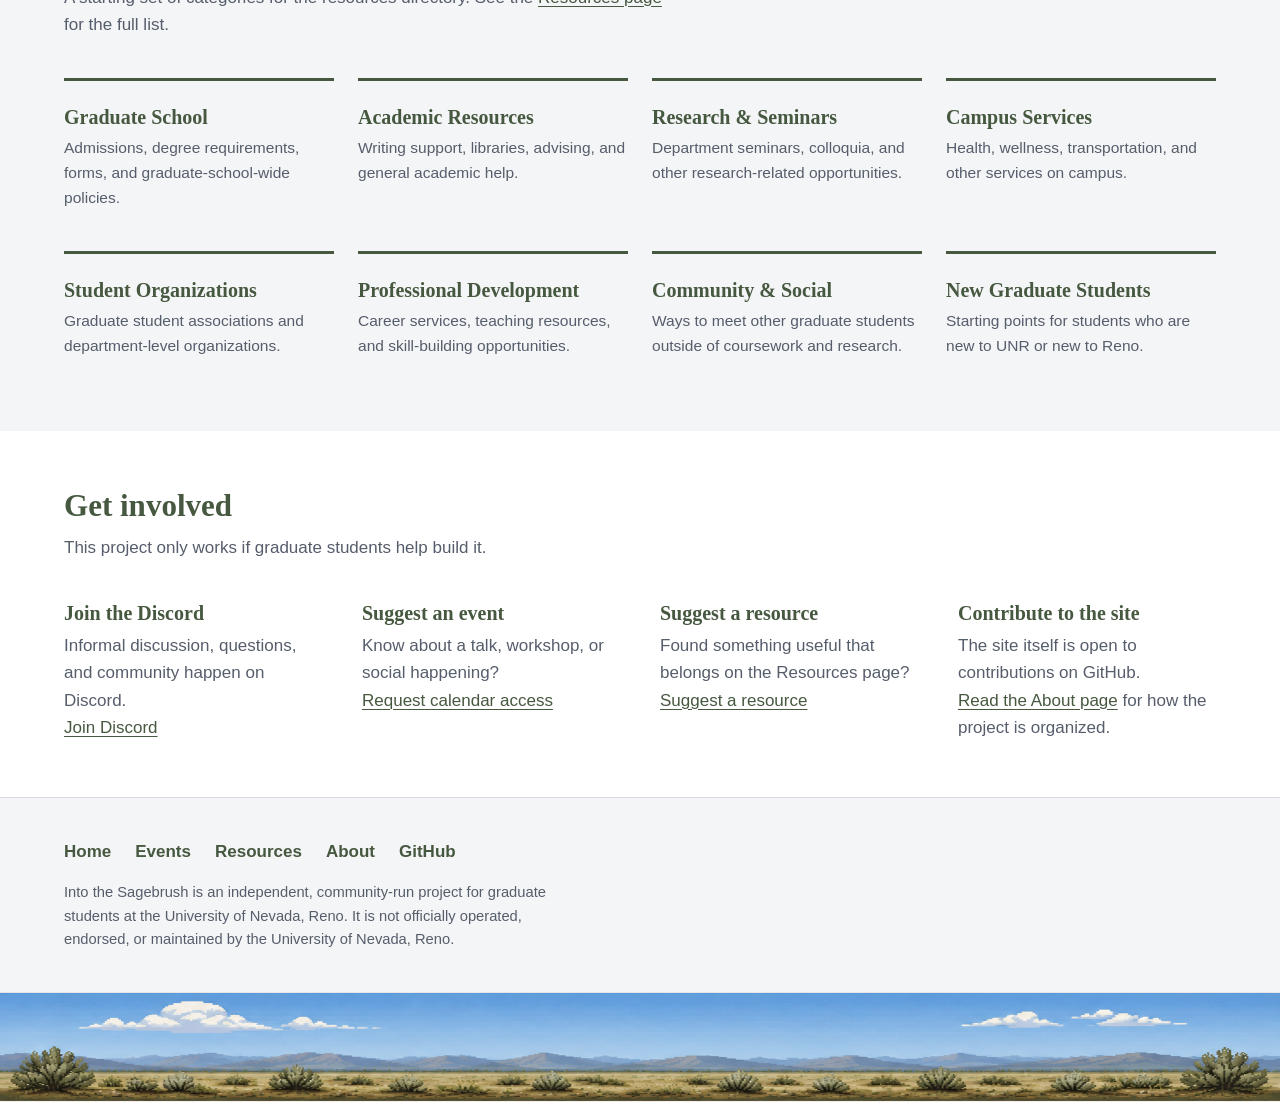
==== commit 2f69aeab: "Remove sage grouse speech bubble Hard to see/notice on desktop as-is. Removes the bubble markup, its" ====
--- a/index.html
+++ b/index.html
@@ -47,7 +47,6 @@
                  sections) if you want it gone. -->
             <div class="sage-grouse-scene" aria-hidden="true">
               <div class="sage-grouse-scene__emerge"></div>
-              <p class="sage-grouse-scene__bubble" data-grouse-bubble></p>
             </div>
           </li>
         </ul>
@@ -98,9 +97,6 @@
           <a href="events.html" class="btn btn--secondary">See event details</a>
           <a href="https://outlook.office365.com/owa/calendar/713b6d6cdc584bcaaad777a1920fe5b3@unr.edu/d279ae247147415f947377ece4fa14c916905851628772413744/calendar.html" class="btn btn--primary">
             Open full calendar
-          </a>
-          <a href="https://outlook.office365.com/owa/calendar/713b6d6cdc584bcaaad777a1920fe5b3@unr.edu/d279ae247147415f947377ece4fa14c916905851628772413744/calendar.ics" class="btn btn--secondary">
-            Subscribe (.ics)
           </a>
         </div>
       </div>
--- a/css/styles.css
+++ b/css/styles.css
@@ -660,8 +660,8 @@
    decorative: aria-hidden, pointer-events: none, and gated behind the
    `.js` class (same convention the mobile nav toggle uses) so a no-JS
    visitor gets a sane blank state instead of a frozen mid-animation frame.
-   Behavior/timing (the emerge trigger, speech-bubble cycle, pronghorn
-   position/pauses) lives in js/main.js under "Wildlife sprites".
+   Behavior/timing (the emerge trigger, pronghorn position/pauses) lives
+   in js/main.js under "Wildlife sprites".
 
    sage-grouse-emerge.png is an 8-frame horizontal sprite sheet (source
    frames padded to a uniform 229x245px each, bush persistent across every
@@ -729,37 +729,10 @@
   }
 }
 
-.sage-grouse-scene__bubble {
-  position: absolute;
-  left: 50%;
-  bottom: 100%;
-  transform: translate(-50%, 4px);
-  margin: 0 0 0.4rem;
-  white-space: nowrap;
-  background: var(--color-bg);
-  border: 1px solid var(--color-border);
-  border-radius: var(--radius-sm);
-  padding: 0.3rem 0.6rem;
-  font-size: 0.78rem;
-  color: var(--color-text-muted);
-  opacity: 0;
-  transition: opacity 0.6s ease, transform 0.6s ease;
-  z-index: 3;
-}
-
-.sage-grouse-scene__bubble.is-shown {
-  opacity: 1;
-  transform: translate(-50%, 0);
-}
-
 @media (prefers-reduced-motion: reduce) {
   .js .sage-grouse-scene.is-visible .sage-grouse-scene__emerge {
     animation: none;
     background-position-x: -420px;
-  }
-
-  .sage-grouse-scene__bubble {
-    transition: opacity 0.2s linear;
   }
 }
 
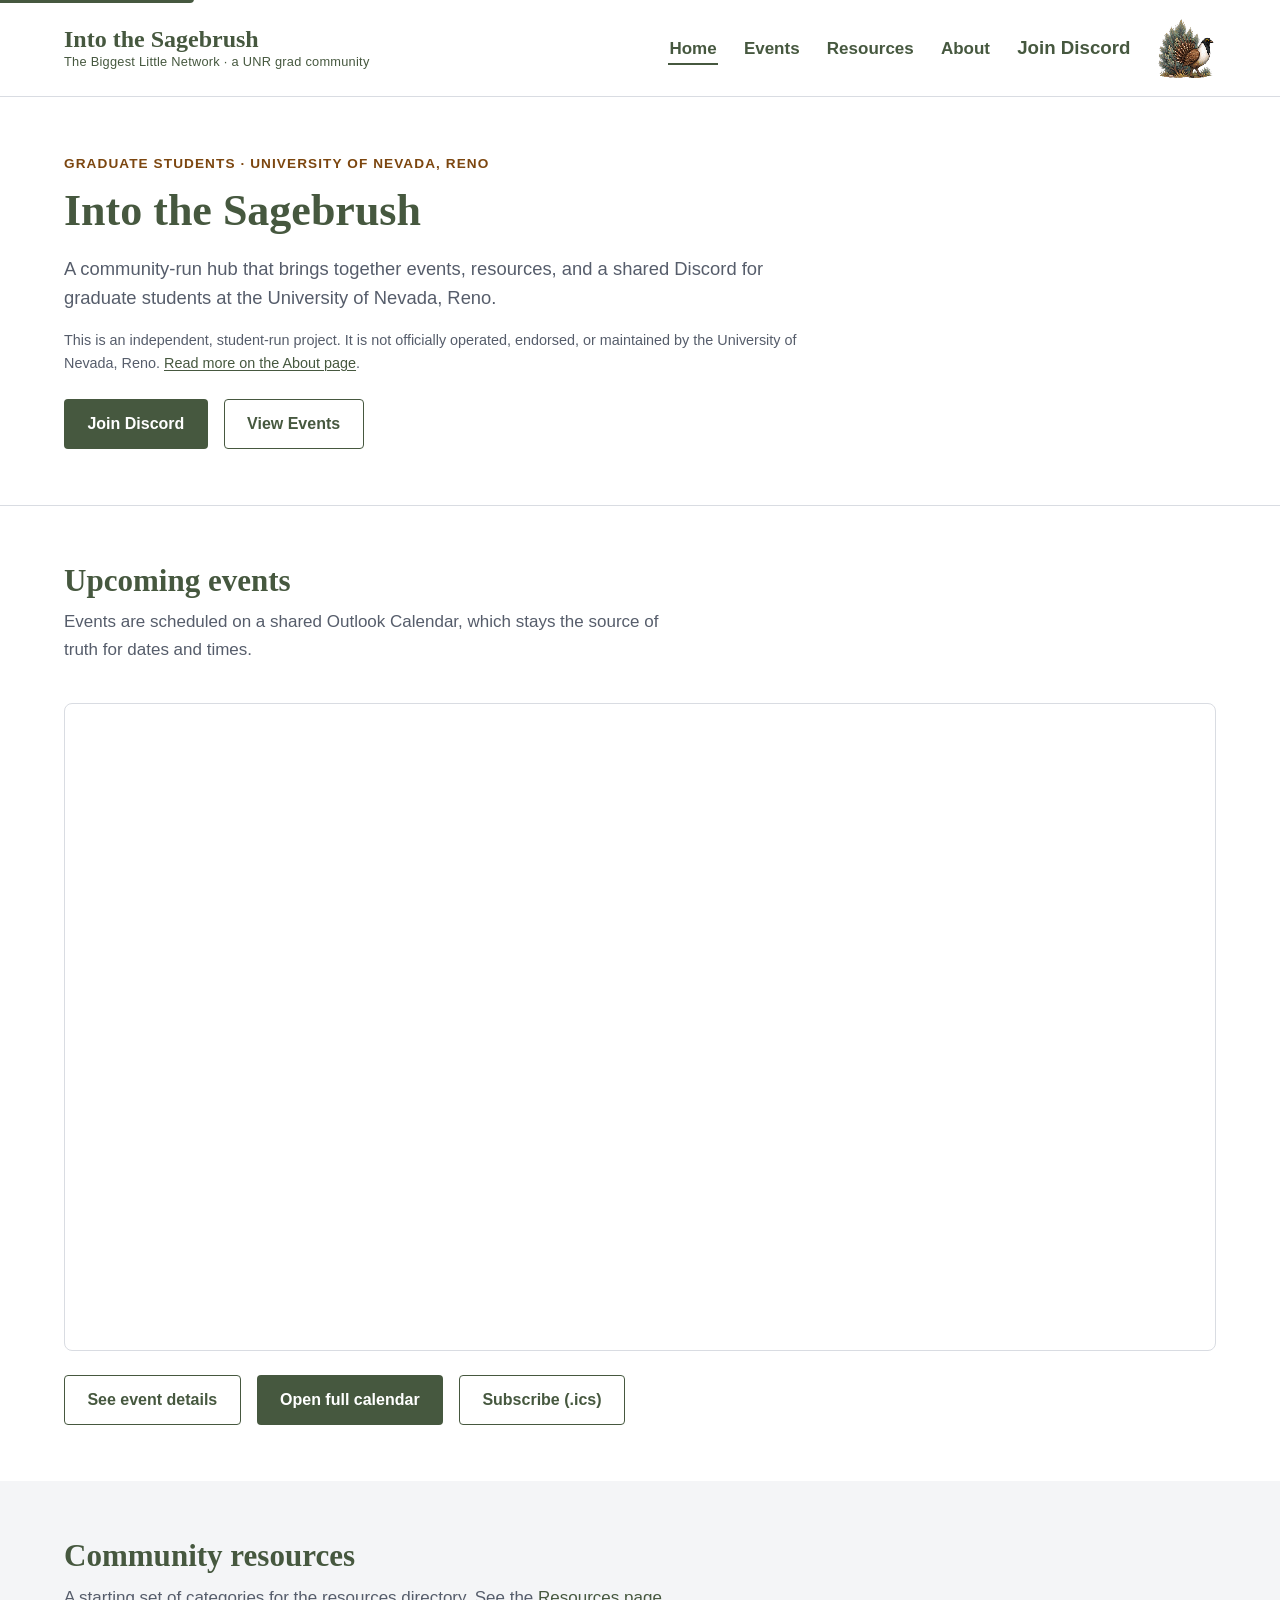
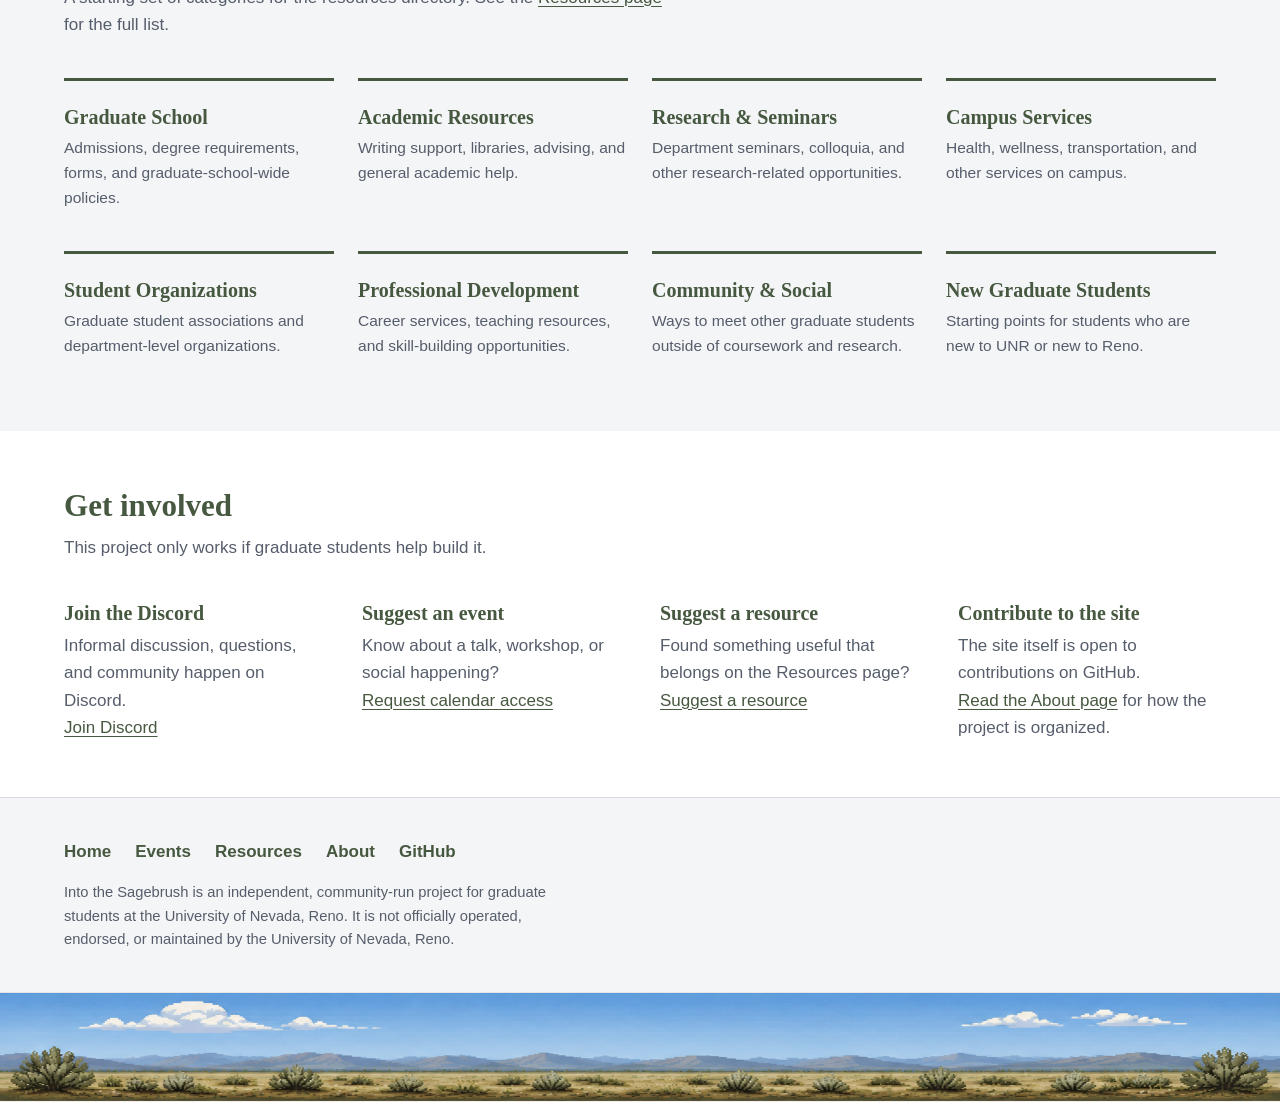
==== commit 6aeea7c7: "Merge pull request #4 from JamesMoore1998/add-ics-subscribe-homepage Add calendar subscribe (.ics) l" ====
--- a/index.html
+++ b/index.html
@@ -98,6 +98,9 @@
           <a href="https://outlook.office365.com/owa/calendar/713b6d6cdc584bcaaad777a1920fe5b3@unr.edu/d279ae247147415f947377ece4fa14c916905851628772413744/calendar.html" class="btn btn--primary">
             Open full calendar
           </a>
+          <a href="https://outlook.office365.com/owa/calendar/713b6d6cdc584bcaaad777a1920fe5b3@unr.edu/d279ae247147415f947377ece4fa14c916905851628772413744/calendar.ics" class="btn btn--secondary">
+            Subscribe (.ics)
+          </a>
         </div>
       </div>
     </section>
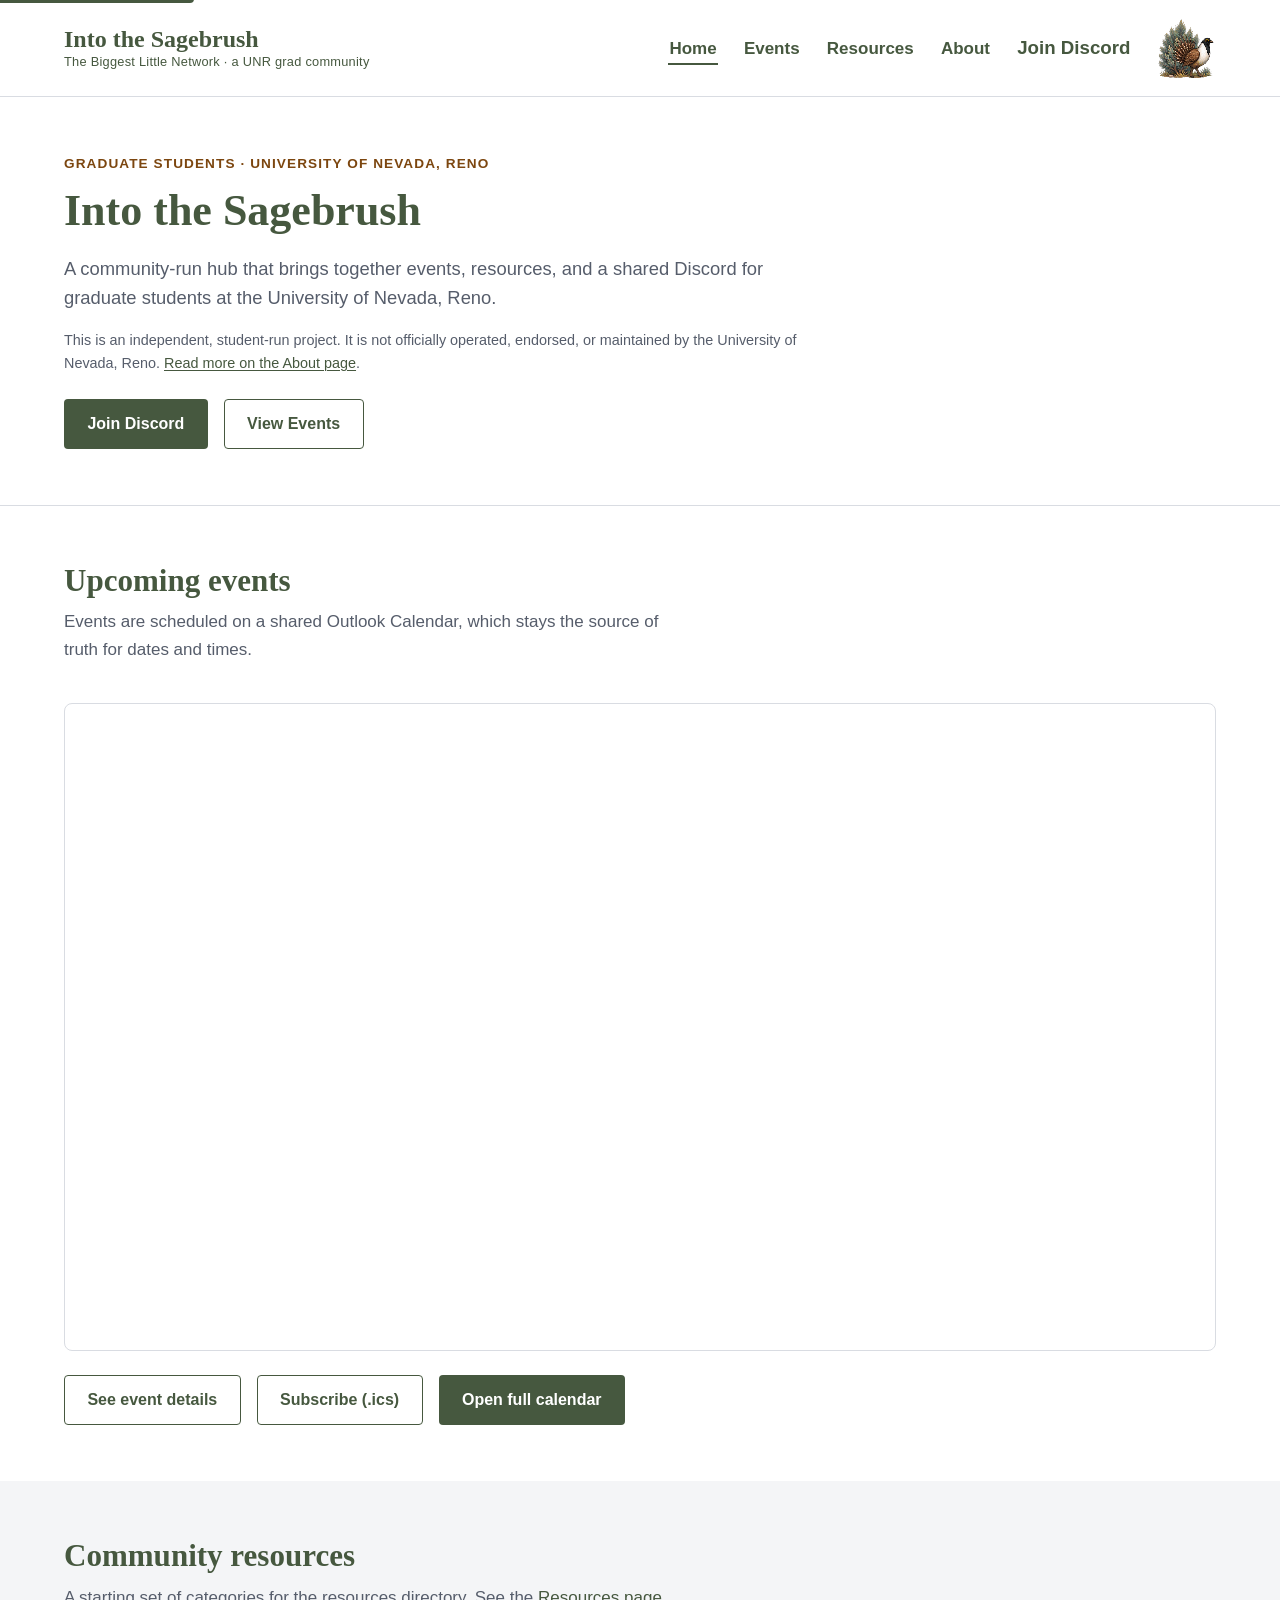
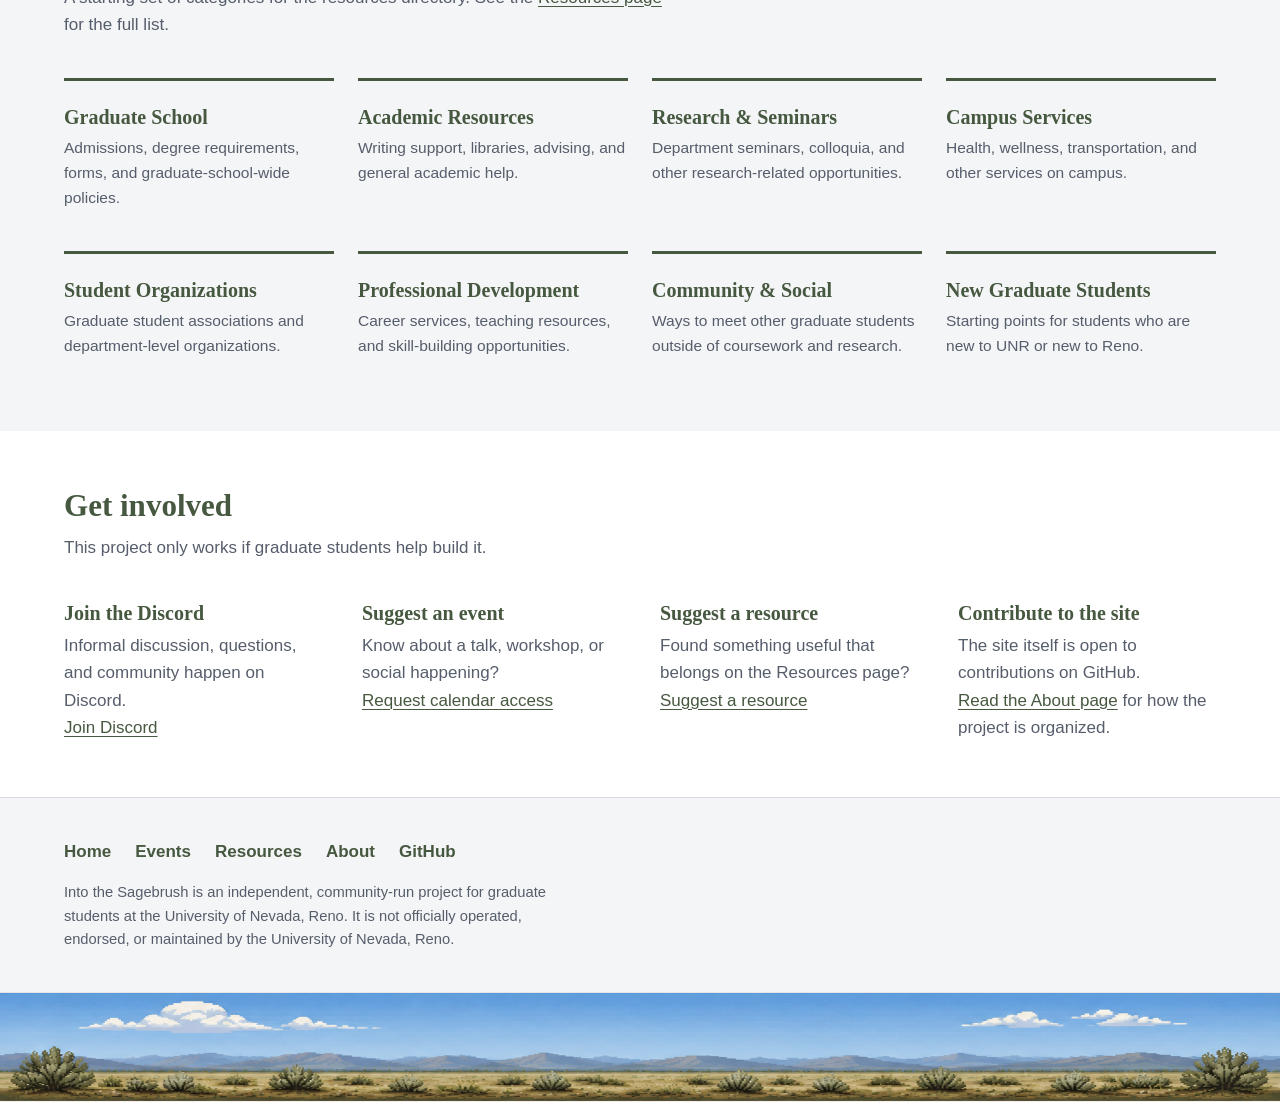
==== commit ff9abd2d: "Swap order of Subscribe (.ics) and Open full calendar buttons on homepage Co-Authored-By: Claude Son" ====
--- a/index.html
+++ b/index.html
@@ -95,11 +95,11 @@
 
         <div class="btn-row">
           <a href="events.html" class="btn btn--secondary">See event details</a>
+          <a href="https://outlook.office365.com/owa/calendar/713b6d6cdc584bcaaad777a1920fe5b3@unr.edu/d279ae247147415f947377ece4fa14c916905851628772413744/calendar.ics" class="btn btn--secondary">
+            Subscribe (.ics)
+          </a>
           <a href="https://outlook.office365.com/owa/calendar/713b6d6cdc584bcaaad777a1920fe5b3@unr.edu/d279ae247147415f947377ece4fa14c916905851628772413744/calendar.html" class="btn btn--primary">
             Open full calendar
-          </a>
-          <a href="https://outlook.office365.com/owa/calendar/713b6d6cdc584bcaaad777a1920fe5b3@unr.edu/d279ae247147415f947377ece4fa14c916905851628772413744/calendar.ics" class="btn btn--secondary">
-            Subscribe (.ics)
           </a>
         </div>
       </div>
